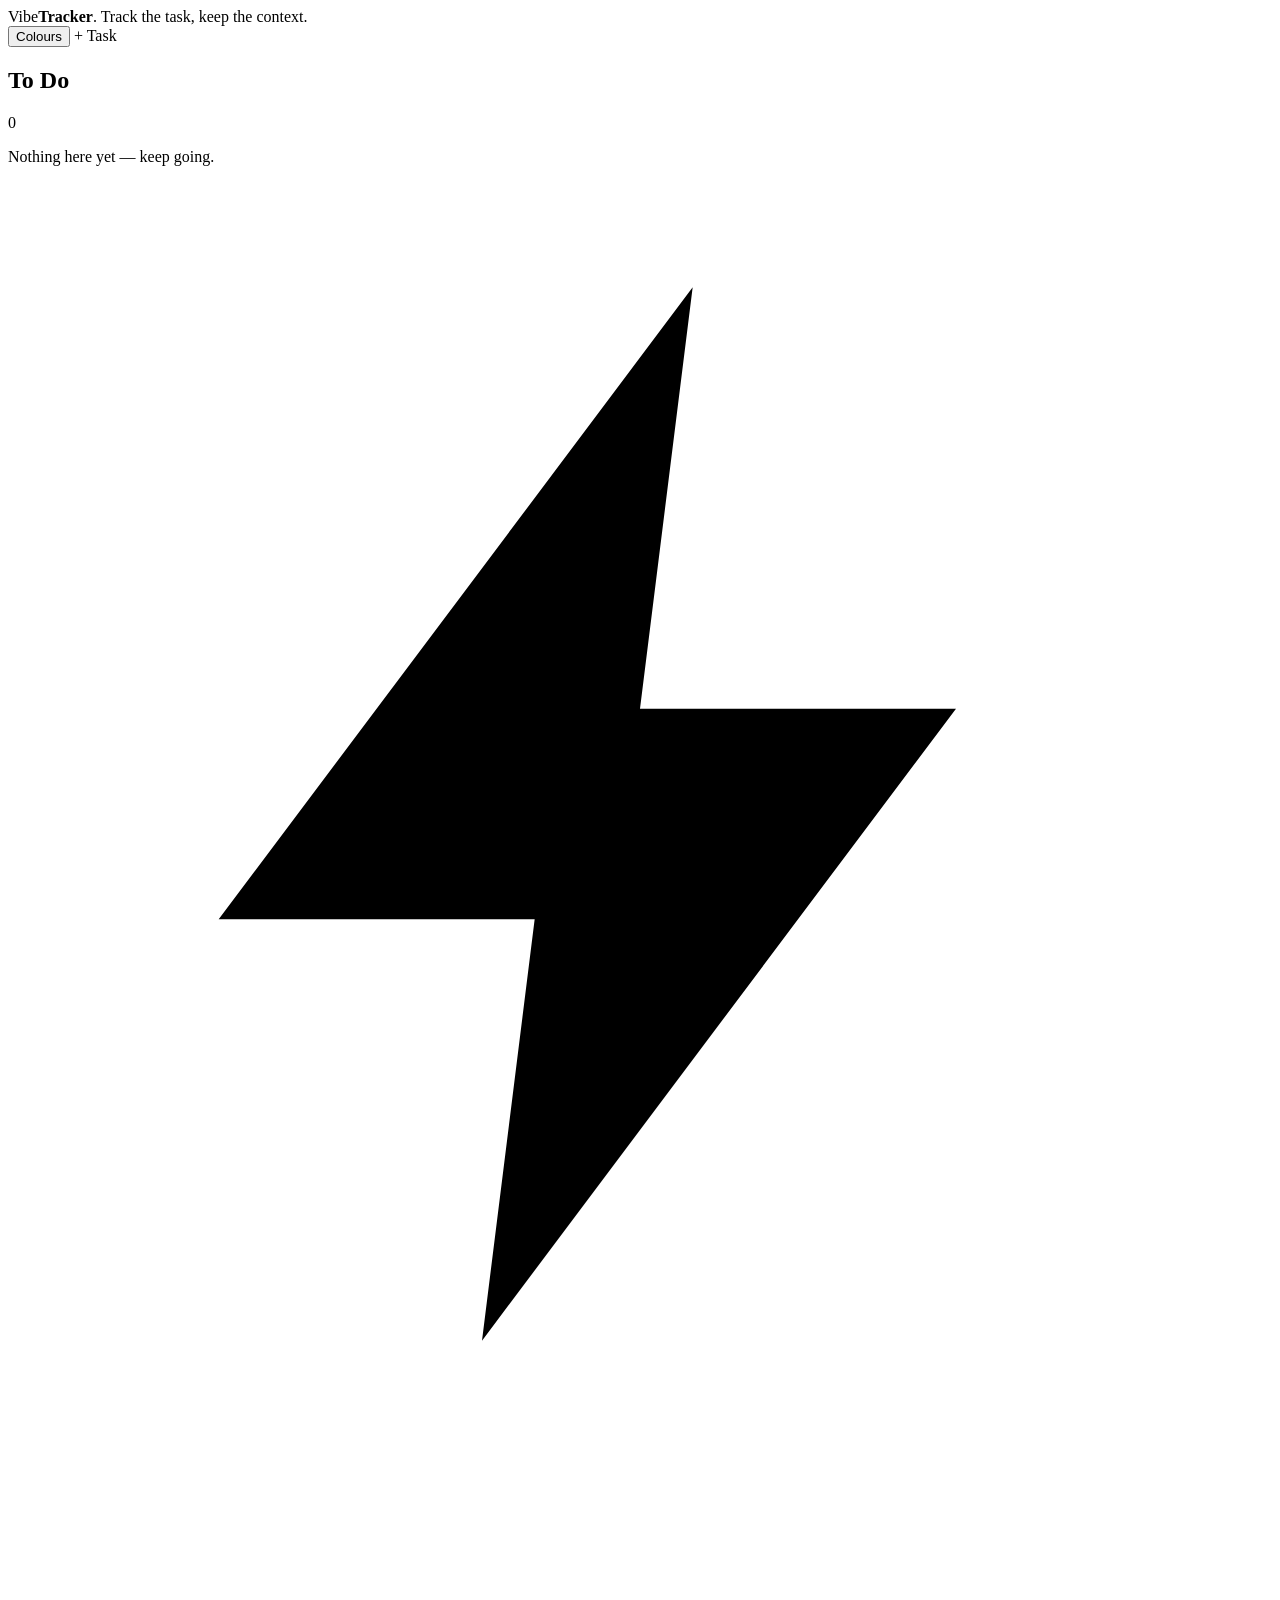
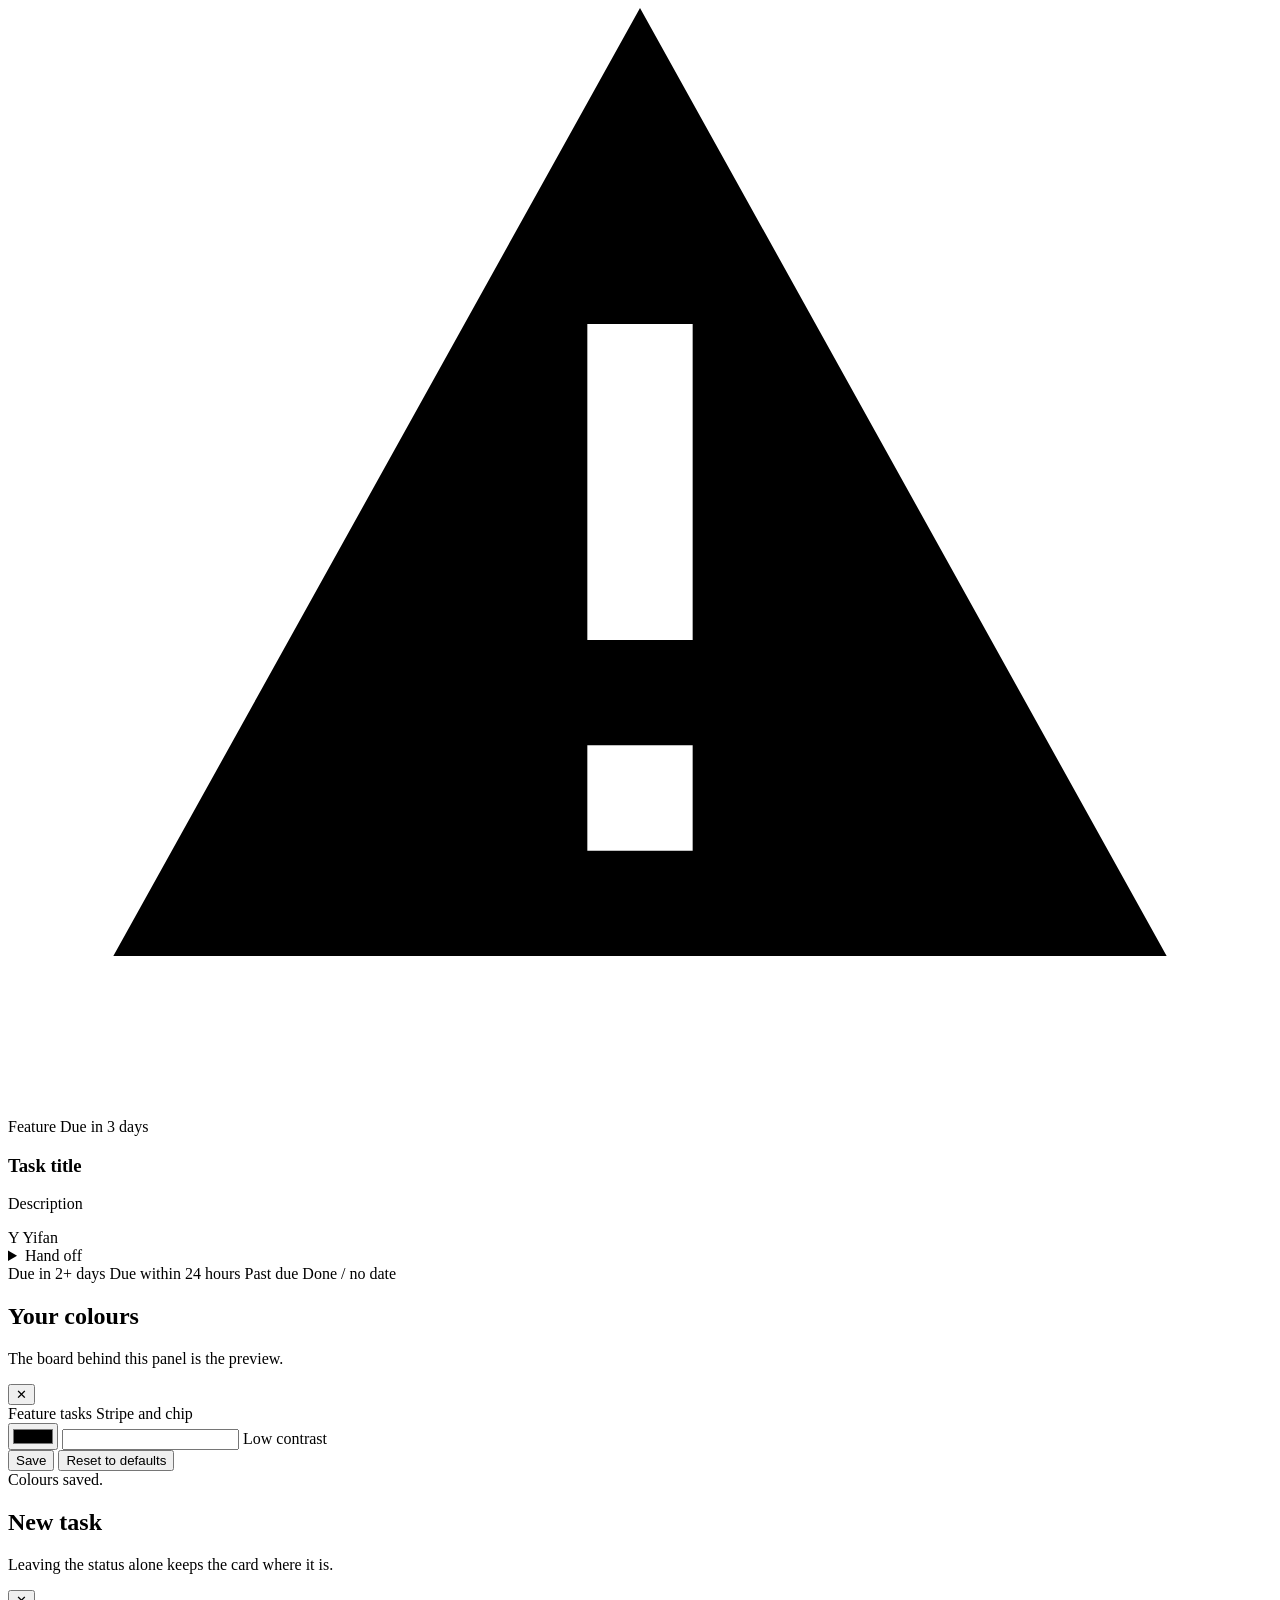
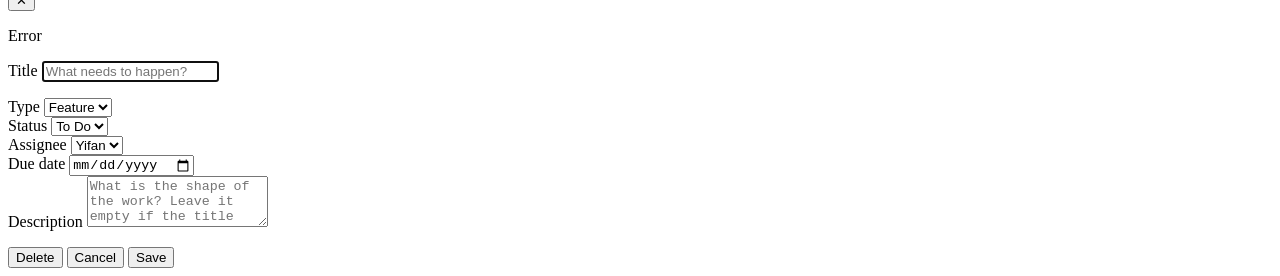
==== src/main/resources/templates/index.html @ 078cfd43 "M8: the 24-hour window is hours, not days The tint is computed against the end of the due day, so a " ====
<!doctype html>
<html lang="en" xmlns:th="http://www.thymeleaf.org">
<head>
    <meta charset="utf-8">
    <meta name="viewport" content="width=device-width, initial-scale=1">
    <title>VibeTracker — track the task, keep the context</title>

    <link rel="preconnect" href="https://fonts.googleapis.com">
    <link rel="preconnect" href="https://fonts.gstatic.com" crossorigin>
    <link href="https://fonts.googleapis.com/css2?family=Inter:wght@400;500;600&family=JetBrains+Mono:wght@400;500&display=swap"
          rel="stylesheet">

    <link rel="stylesheet" th:href="@{/css/app.css}">
    <!-- User-chosen colours, injected before first paint: no flash of defaults. -->
    <style th:utext="${themeCss}"></style>
</head>
<body>

<header class="topbar">
    <div class="brand">
        <span class="wordmark">Vibe<strong>Tracker</strong><span class="dot">.</span></span>
        <span class="tagline">Track the task, keep the context.</span>
    </div>

    <div class="topbar-actions">
        <button type="button" class="btn btn-ghost" data-open-settings aria-haspopup="dialog">
            Colours
        </button>
        <a class="btn btn-primary" th:href="@{/(create=true)}">+ Task</a>
    </div>
</header>

<main class="board" aria-label="Kanban board">
    <section class="column" th:each="col : ${columns}" th:attr="data-status=${col.id}">
        <header class="column-head">
            <h2 th:text="${col.label}">To Do</h2>
            <span class="count" th:text="${col.count}">0</span>
        </header>

        <div class="cards">
            <p class="empty" th:if="${col.empty}">Nothing here yet — keep going.</p>

            <article class="card"
                     th:each="card : ${col.tasks}"
                     th:classappend="${'type-' + #strings.toLowerCase(card.type.name()) + ' is-' + card.dueState.cssClass}">
                <a class="card-link" th:href="@{/(edit=${card.id})}"
                   th:attr="aria-label=${'Edit ' + card.title}"></a>

                <div class="card-meta">
                    <span class="chip">
                        <svg class="chip-icon" viewBox="0 0 24 24" aria-hidden="true"
                             th:if="${card.type.name() == 'FEATURE'}">
                            <path d="M13 2 4 14h6l-1 8 9-12h-6z"/>
                        </svg>
                        <svg class="chip-icon" viewBox="0 0 24 24" aria-hidden="true"
                             th:if="${card.type.name() == 'BUG'}">
                            <path fill-rule="evenodd" d="M12 3 22 21 2 21z M11 9h2v6h-2z M11 17h2v2h-2z"/>
                        </svg>
                        <span th:text="${card.type.label}">Feature</span>
                    </span>
                    <span class="due" th:text="${card.dueLabel}">Due in 3 days</span>
                </div>

                <h3 class="card-title" th:text="${card.title}">Task title</h3>

                <p class="card-desc" th:if="${card.description != null}" th:text="${card.description}">
                    Description
                </p>

                <footer class="card-foot">
                    <span class="avatar" th:text="${card.initials}" th:attr="title=${card.assignee}">Y</span>
                    <span class="assignee" th:text="${card.assignee}">Yifan</span>

                    <details class="handoff">
                        <summary th:attr="aria-label=${'Hand off ' + card.title}">Hand off</summary>
                        <form class="handoff-menu" th:action="@{/tasks/{id}/assignee(id=${card.id})}"
                              method="post">
                            <button type="submit" name="assignee"
                                    th:each="who : ${team}" th:if="${who != card.assignee}"
                                    th:value="${who}" th:text="${'→ ' + who}">→ AI</button>
                        </form>
                    </details>
                </footer>
            </article>
        </div>
    </section>
</main>

<footer class="legend" aria-label="Due-date colour key">
    <span class="legend-item"><span class="legend-dot dot-safe"></span> Due in 2+ days</span>
    <span class="legend-item"><span class="legend-dot dot-warning"></span> Due within 24 hours</span>
    <span class="legend-item"><span class="legend-dot dot-overdue"></span> Past due</span>
    <span class="legend-item"><span class="legend-dot dot-neutral"></span> Done / no date</span>
</footer>

<div class="scrim" data-scrim hidden></div>

<aside class="drawer" data-drawer role="dialog" aria-modal="true" aria-labelledby="drawer-title" aria-hidden="true">
    <header class="drawer-head">
        <div>
            <h2 id="drawer-title">Your colours</h2>
            <p class="drawer-sub">The board behind this panel is the preview.</p>
        </div>
        <button type="button" class="icon-btn" data-close-settings aria-label="Close settings">&#10005;</button>
    </header>

    <form th:action="@{/settings}" method="post" class="drawer-body" data-theme-form>
        <div class="color-row" th:each="row : ${colorRows}">
            <div class="color-row-head">
                <label th:for="${'color-' + row.field}" th:text="${row.label}">Feature tasks</label>
                <span class="hint" th:text="${row.hint}">Stripe and chip</span>
            </div>
            <div class="color-row-inputs">
                <input type="color" class="swatch"
                       th:id="${'color-' + row.field}"
                       th:value="${row.hex}"
                       th:attr="data-css-var=${row.cssVar}">
                <input type="text" class="hex" maxlength="7" spellcheck="false" autocomplete="off"
                       th:name="${row.field}"
                       th:value="${row.hex}"
                       th:attr="data-css-var=${row.cssVar}">
                <span class="note" th:if="${!#strings.isEmpty(row.note)}"
                      th:classappend="${row.level}" th:text="${row.note}">Low contrast</span>
            </div>
        </div>

        <footer class="drawer-foot">
            <button type="submit" class="btn btn-primary">Save</button>
            <button type="submit" class="btn btn-ghost" formaction="/settings/reset" formnovalidate>
                Reset to defaults
            </button>
        </footer>
    </form>
</aside>

<div class="toast" data-toast th:if="${toast}" th:text="${toast}">Colours saved.</div>

<!-- ---------------------------------------------------------------- task modal (M5) -->
<div class="modal-layer" th:if="${modal != null}">
    <div class="modal-scrim" data-close-modal></div>

    <div class="modal" role="dialog" aria-modal="true" aria-labelledby="modal-title">
        <header class="modal-head">
            <div>
                <h2 id="modal-title" th:text="${modal == 'edit'} ? 'Edit task' : 'New task'">New task</h2>
                <p class="modal-sub" th:if="${modal == 'edit'}">
                    Leaving the status alone keeps the card where it is.
                </p>
            </div>
            <button type="button" class="icon-btn" data-close-modal aria-label="Close">&#10005;</button>
        </header>

        <form class="modal-body" method="post" th:object="${form}"
              th:action="${modal == 'edit'} ? @{/tasks/{id}(id=${taskId})} : @{/tasks}"
              data-task-form>

            <p class="form-error" th:if="${#fields.hasGlobalErrors()}">
                <span th:each="err : ${#fields.globalErrors()}" th:text="${err}">Error</span>
            </p>

            <div class="field">
                <label for="f-title">Title</label>
                <input id="f-title" type="text" th:field="*{title}" maxlength="120"
                       autocomplete="off" placeholder="What needs to happen?" autofocus>
                <p class="field-error" th:if="${#fields.hasErrors('title')}" th:errors="*{title}"></p>
            </div>

            <div class="field-grid">
                <div class="field">
                    <label for="f-type">Type</label>
                    <select id="f-type" th:field="*{type}">
                        <option th:each="t : ${types}" th:value="${t}" th:text="${t.label}">Feature</option>
                    </select>
                </div>
                <div class="field">
                    <label for="f-status">Status</label>
                    <select id="f-status" th:field="*{status}">
                        <option th:each="s : ${statuses}" th:value="${s}" th:text="${s.label}">To Do</option>
                    </select>
                </div>
                <div class="field">
                    <label for="f-assignee">Assignee</label>
                    <select id="f-assignee" th:field="*{assignee}">
                        <option th:each="who : ${team}" th:value="${who}" th:text="${who}">Yifan</option>
                    </select>
                </div>
                <div class="field">
                    <label for="f-due">Due date</label>
                    <input id="f-due" type="date" th:field="*{dueDate}">
                </div>
            </div>

            <div class="field">
                <label for="f-desc">Description</label>
                <textarea id="f-desc" rows="3" maxlength="2000" th:field="*{description}"
                          placeholder="What is the shape of the work? Leave it empty if the title says it all."></textarea>
                <p class="field-error" th:if="${#fields.hasErrors('description')}" th:errors="*{description}"></p>
            </div>

            <footer class="modal-foot">
                <button type="submit" class="btn btn-danger" th:if="${modal == 'edit'}"
                        th:formaction="@{/tasks/{id}/delete(id=${taskId})}"
                        formnovalidate data-confirm-delete>Delete</button>
                <span class="spacer"></span>
                <button type="button" class="btn btn-ghost" data-close-modal>Cancel</button>
                <button type="submit" class="btn btn-primary">Save</button>
            </footer>
        </form>
    </div>
</div>

<script th:src="@{/js/app.js}"></script>
</body>
</html>
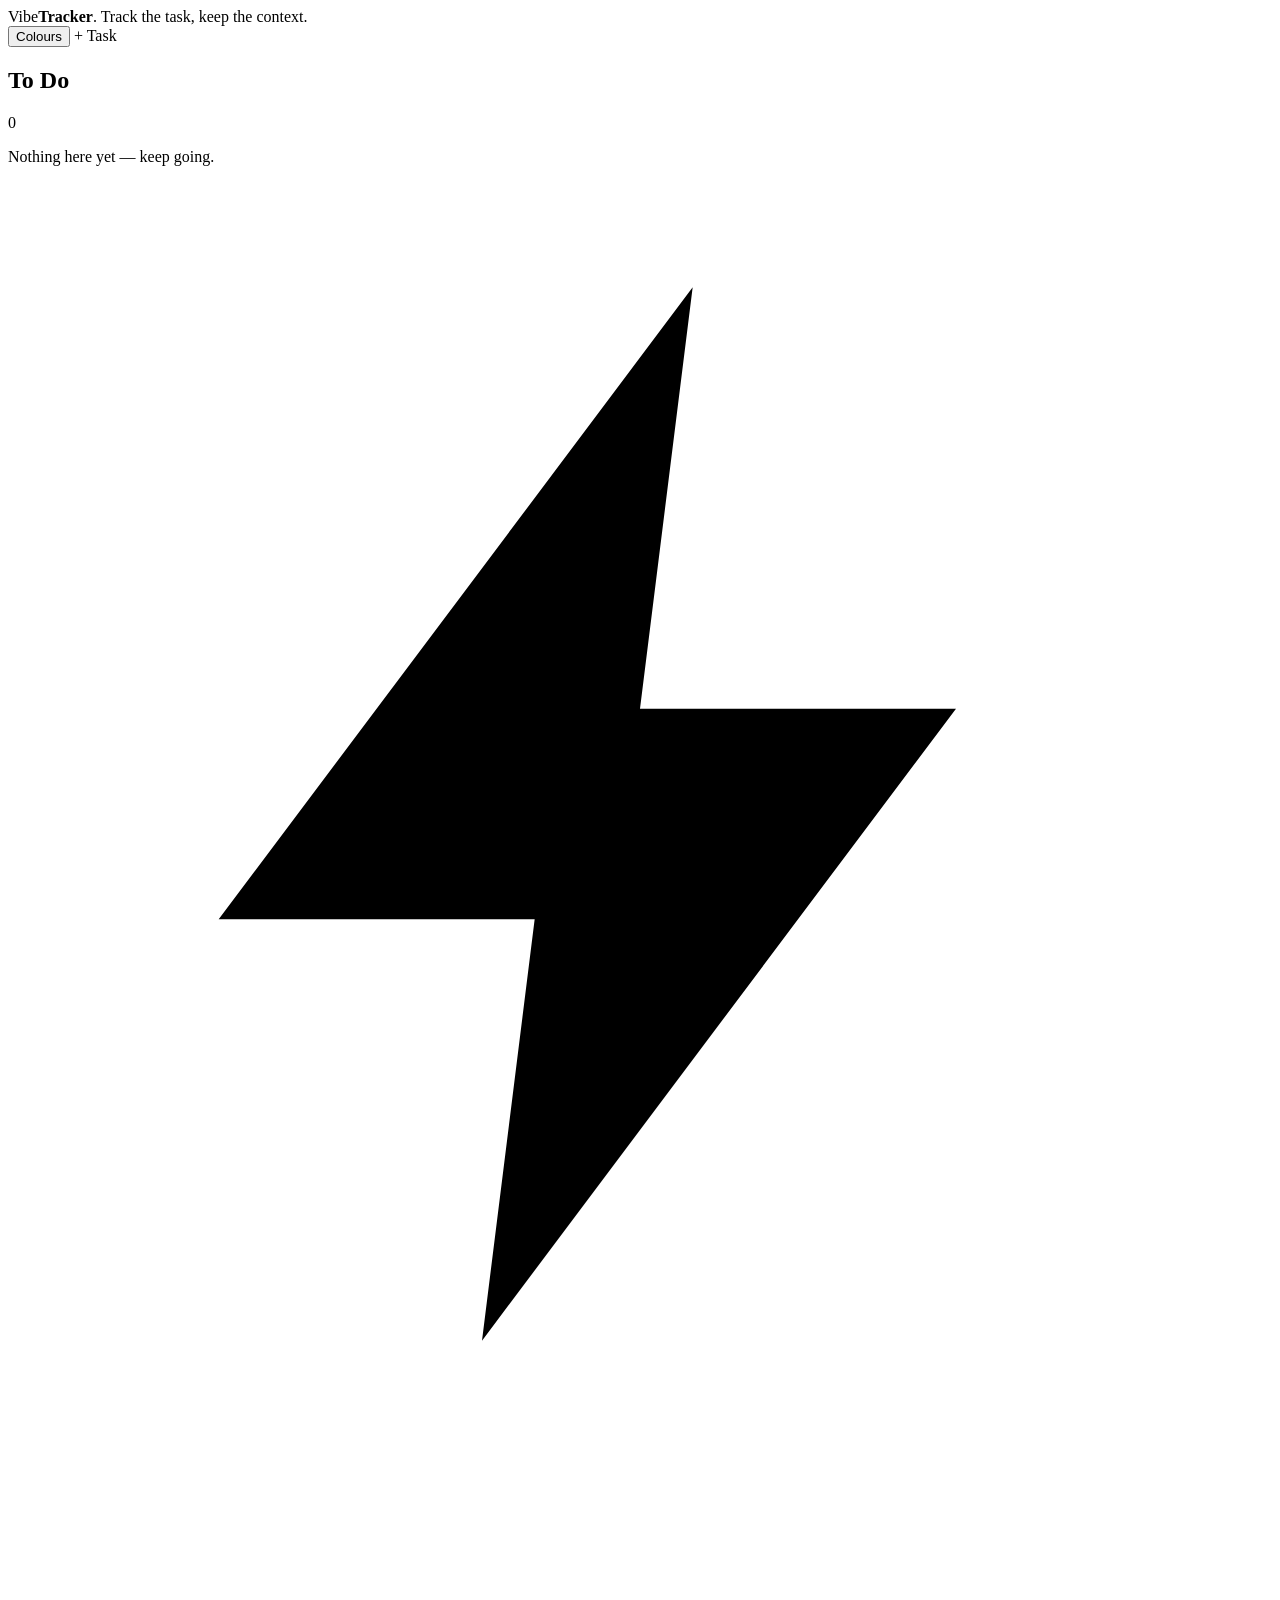
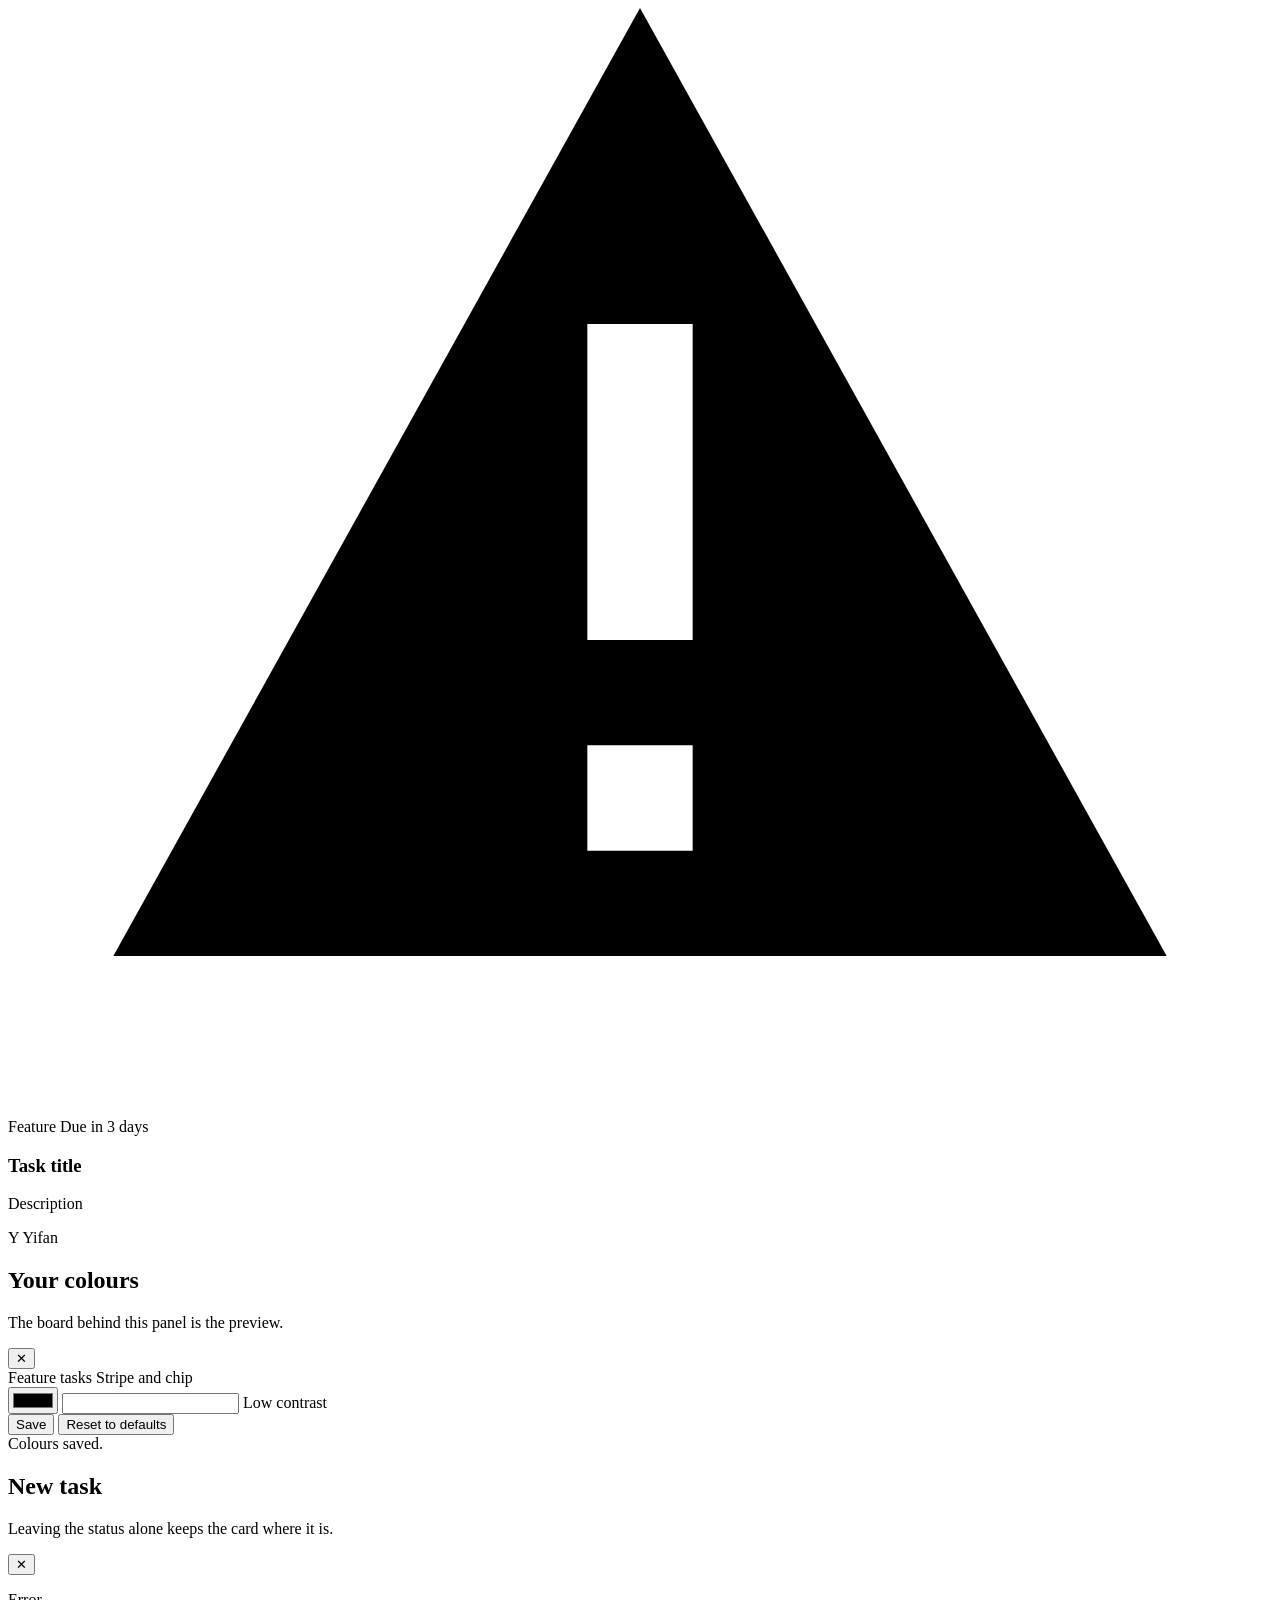
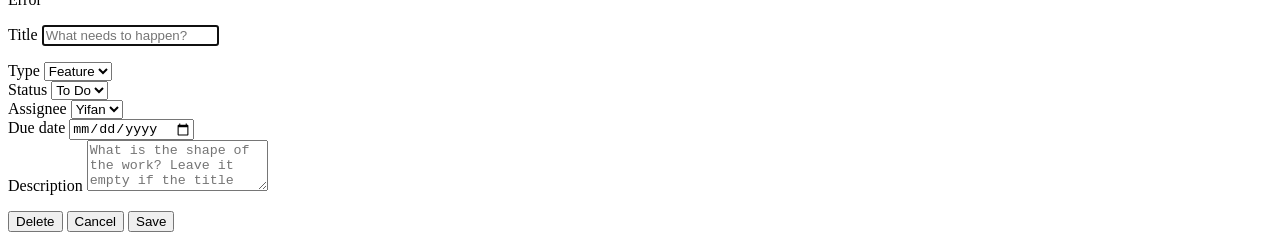
==== commit 4b3509ef: "M6: a type icon on the chip, not just its colour Feature cards carry a bolt, bug cards a warning tri" ====
--- a/src/main/resources/templates/index.html
+++ b/src/main/resources/templates/index.html
@@ -40,12 +40,10 @@
         <div class="cards">
             <p class="empty" th:if="${col.empty}">Nothing here yet — keep going.</p>
 
-            <article class="card"
-                     th:each="card : ${col.tasks}"
-                     th:classappend="${'type-' + #strings.toLowerCase(card.type.name()) + ' is-' + card.dueState.cssClass}">
-                <a class="card-link" th:href="@{/(edit=${card.id})}"
-                   th:attr="aria-label=${'Edit ' + card.title}"></a>
-
+            <a class="card"
+               th:each="card : ${col.tasks}"
+               th:href="@{/(edit=${card.id})}"
+               th:classappend="${'type-' + #strings.toLowerCase(card.type.name()) + ' is-' + card.dueState.cssClass}">
                 <div class="card-meta">
                     <span class="chip">
                         <svg class="chip-icon" viewBox="0 0 24 24" aria-hidden="true"
@@ -70,28 +68,11 @@
                 <footer class="card-foot">
                     <span class="avatar" th:text="${card.initials}" th:attr="title=${card.assignee}">Y</span>
                     <span class="assignee" th:text="${card.assignee}">Yifan</span>
-
-                    <details class="handoff">
-                        <summary th:attr="aria-label=${'Hand off ' + card.title}">Hand off</summary>
-                        <form class="handoff-menu" th:action="@{/tasks/{id}/assignee(id=${card.id})}"
-                              method="post">
-                            <button type="submit" name="assignee"
-                                    th:each="who : ${team}" th:if="${who != card.assignee}"
-                                    th:value="${who}" th:text="${'→ ' + who}">→ AI</button>
-                        </form>
-                    </details>
                 </footer>
-            </article>
+            </a>
         </div>
     </section>
 </main>
-
-<footer class="legend" aria-label="Due-date colour key">
-    <span class="legend-item"><span class="legend-dot dot-safe"></span> Due in 2+ days</span>
-    <span class="legend-item"><span class="legend-dot dot-warning"></span> Due within 24 hours</span>
-    <span class="legend-item"><span class="legend-dot dot-overdue"></span> Past due</span>
-    <span class="legend-item"><span class="legend-dot dot-neutral"></span> Done / no date</span>
-</footer>
 
 <div class="scrim" data-scrim hidden></div>
 
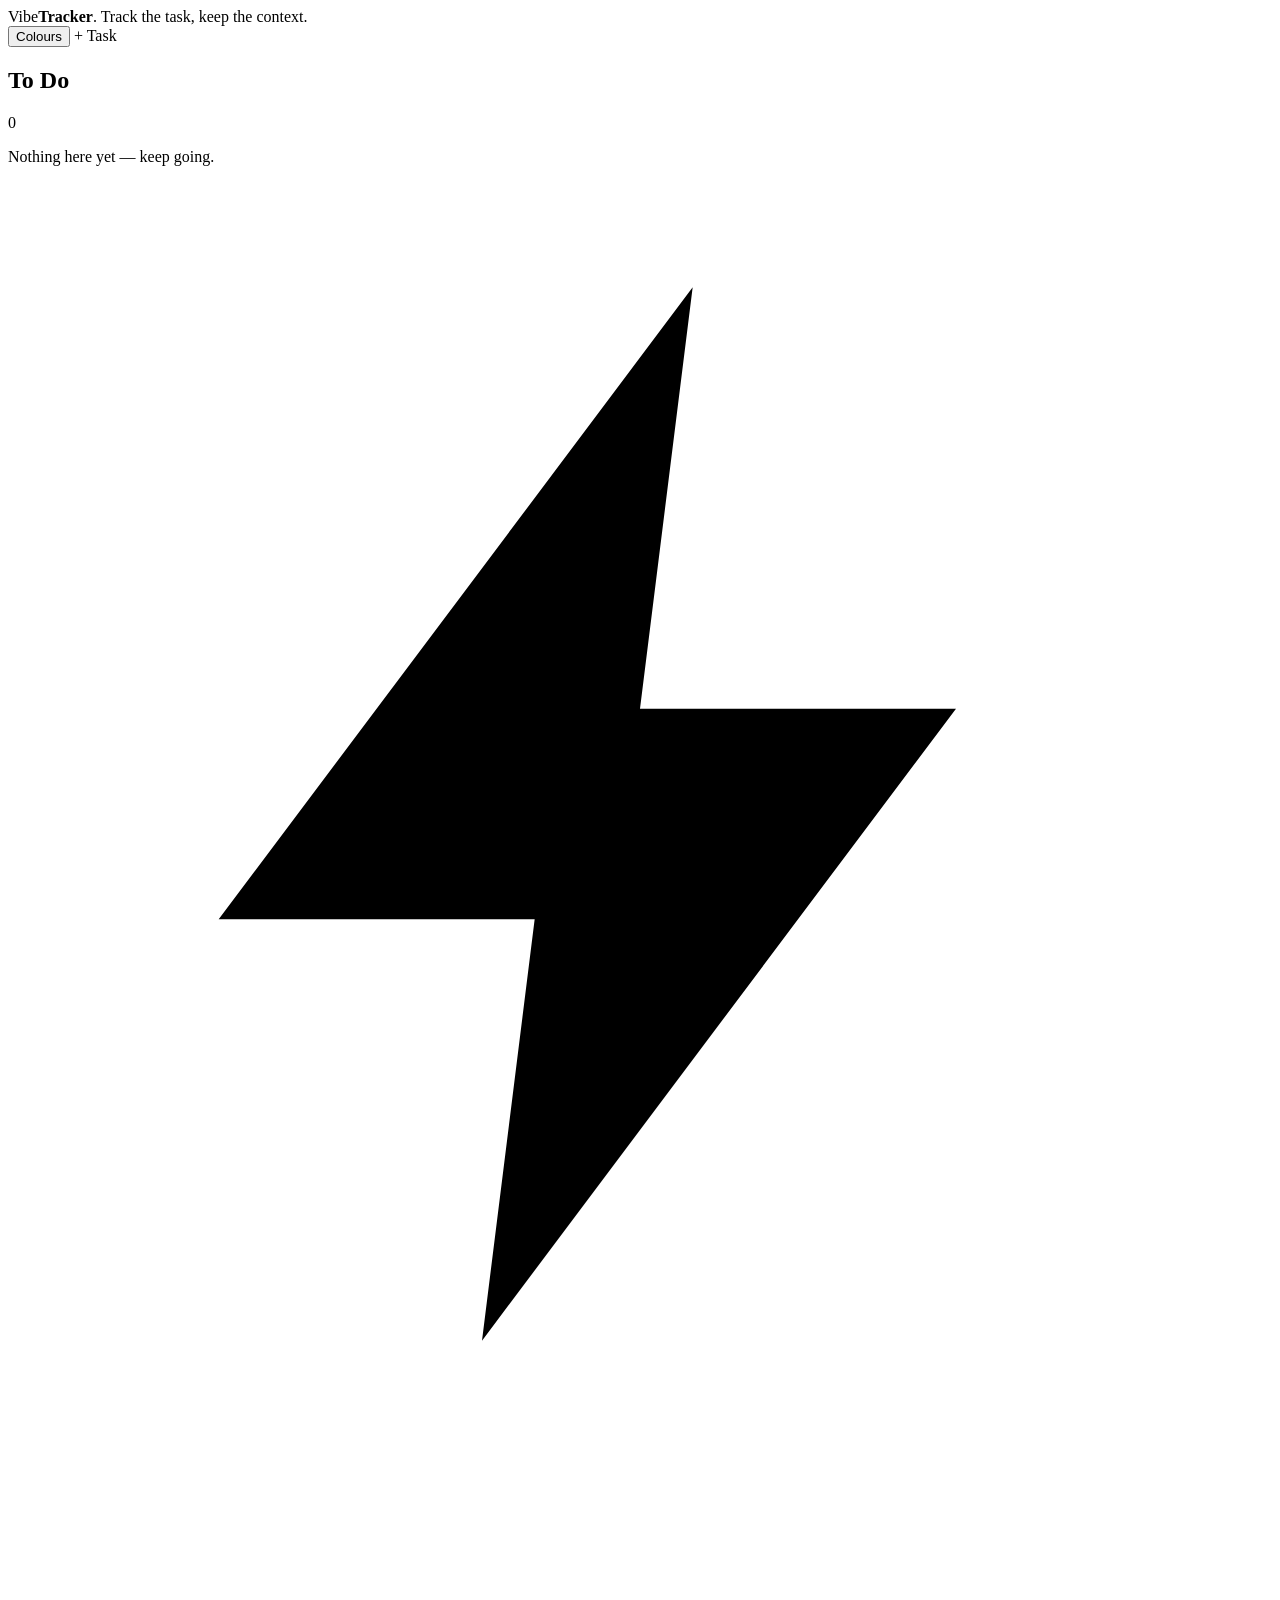
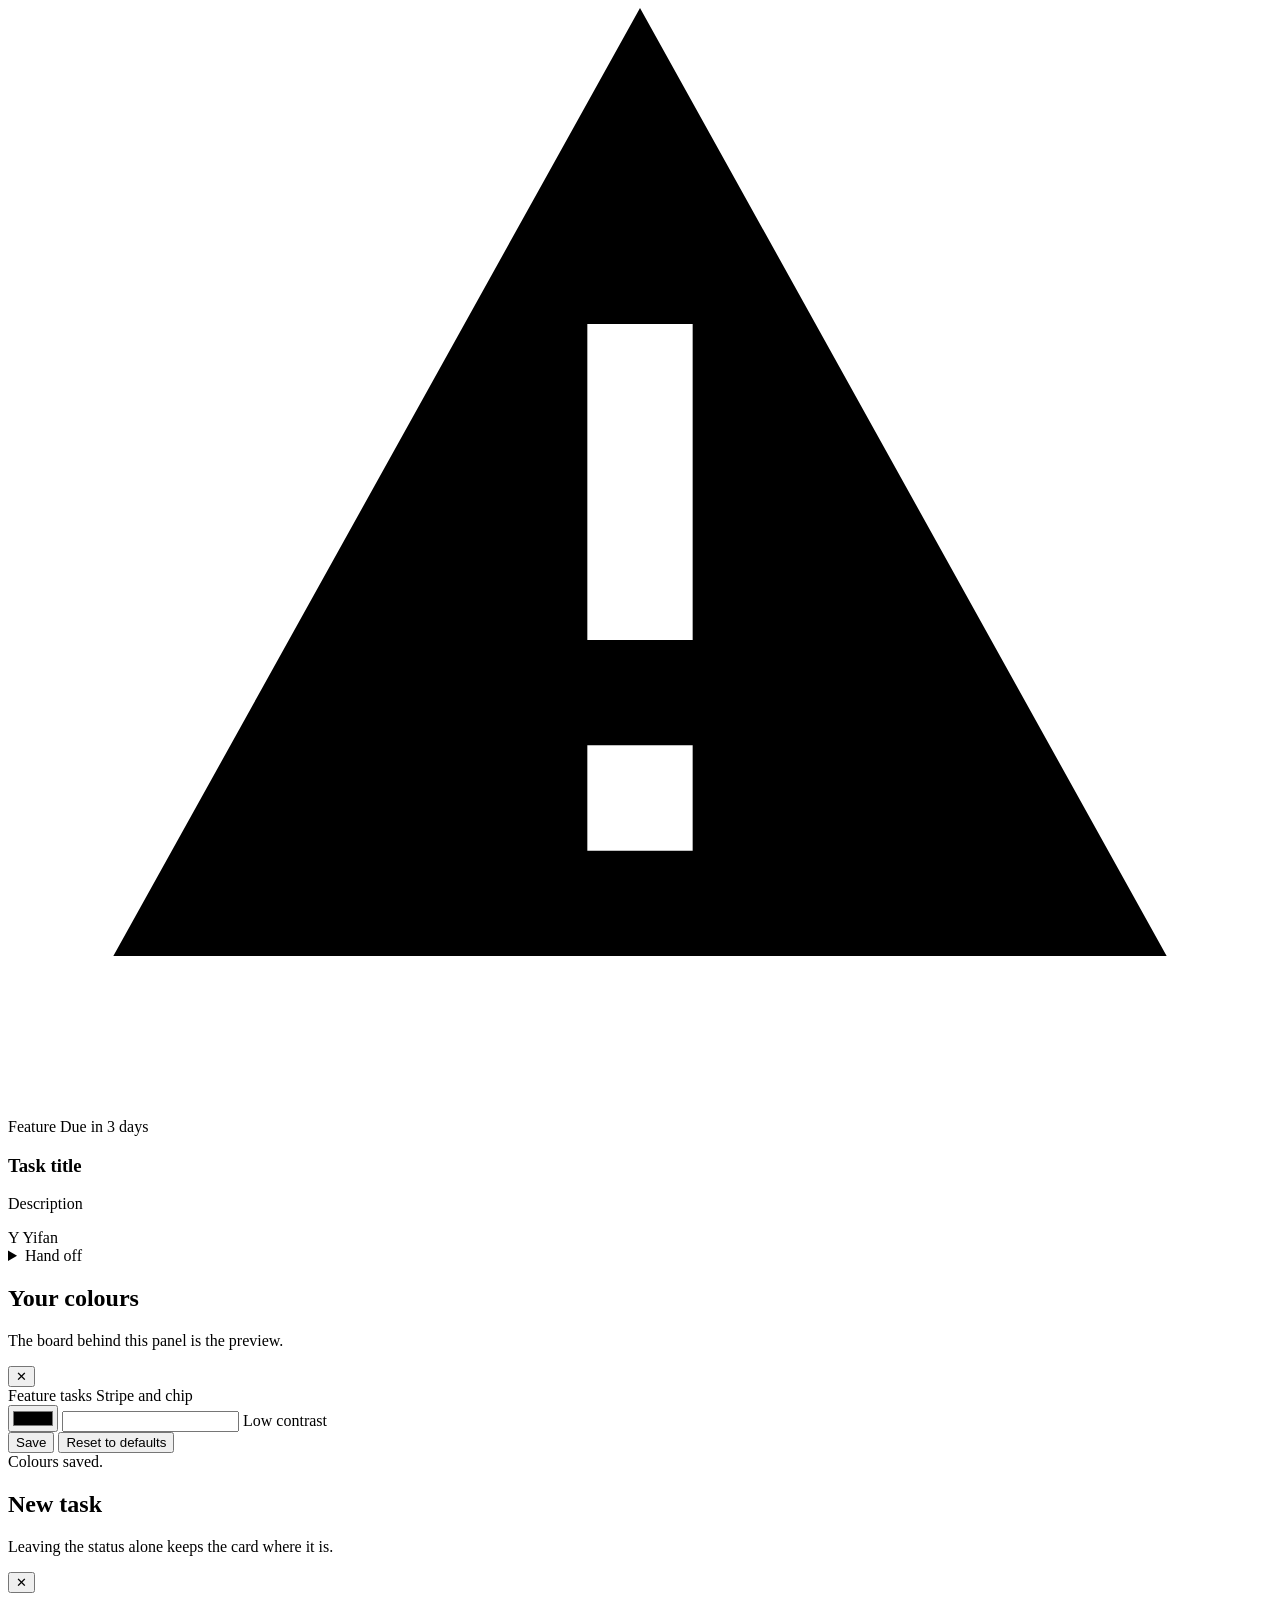
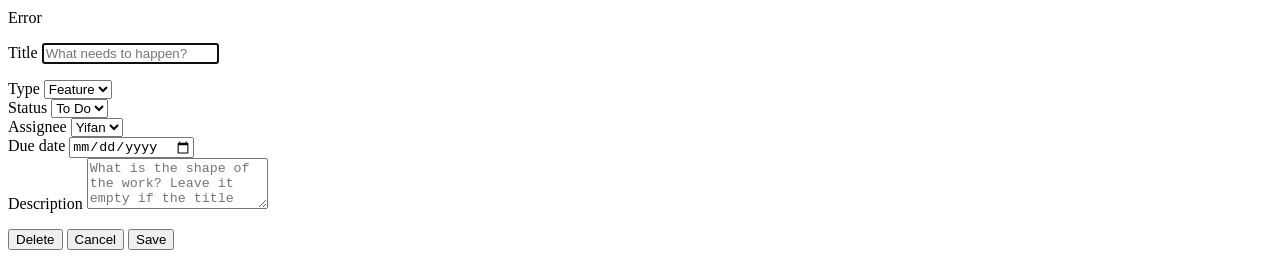
==== commit bc9aff64: "M7: hand a task off from the card The card is a link, so it gets an overlay link for the click targe" ====
--- a/src/main/resources/templates/index.html
+++ b/src/main/resources/templates/index.html
@@ -40,10 +40,12 @@
         <div class="cards">
             <p class="empty" th:if="${col.empty}">Nothing here yet — keep going.</p>
 
-            <a class="card"
-               th:each="card : ${col.tasks}"
-               th:href="@{/(edit=${card.id})}"
-               th:classappend="${'type-' + #strings.toLowerCase(card.type.name()) + ' is-' + card.dueState.cssClass}">
+            <article class="card"
+                     th:each="card : ${col.tasks}"
+                     th:classappend="${'type-' + #strings.toLowerCase(card.type.name()) + ' is-' + card.dueState.cssClass}">
+                <a class="card-link" th:href="@{/(edit=${card.id})}"
+                   th:attr="aria-label=${'Edit ' + card.title}"></a>
+
                 <div class="card-meta">
                     <span class="chip">
                         <svg class="chip-icon" viewBox="0 0 24 24" aria-hidden="true"
@@ -68,8 +70,18 @@
                 <footer class="card-foot">
                     <span class="avatar" th:text="${card.initials}" th:attr="title=${card.assignee}">Y</span>
                     <span class="assignee" th:text="${card.assignee}">Yifan</span>
+
+                    <details class="handoff">
+                        <summary th:attr="aria-label=${'Hand off ' + card.title}">Hand off</summary>
+                        <form class="handoff-menu" th:action="@{/tasks/{id}/assignee(id=${card.id})}"
+                              method="post">
+                            <button type="submit" name="assignee"
+                                    th:each="who : ${team}" th:if="${who != card.assignee}"
+                                    th:value="${who}" th:text="${'→ ' + who}">→ AI</button>
+                        </form>
+                    </details>
                 </footer>
-            </a>
+            </article>
         </div>
     </section>
 </main>
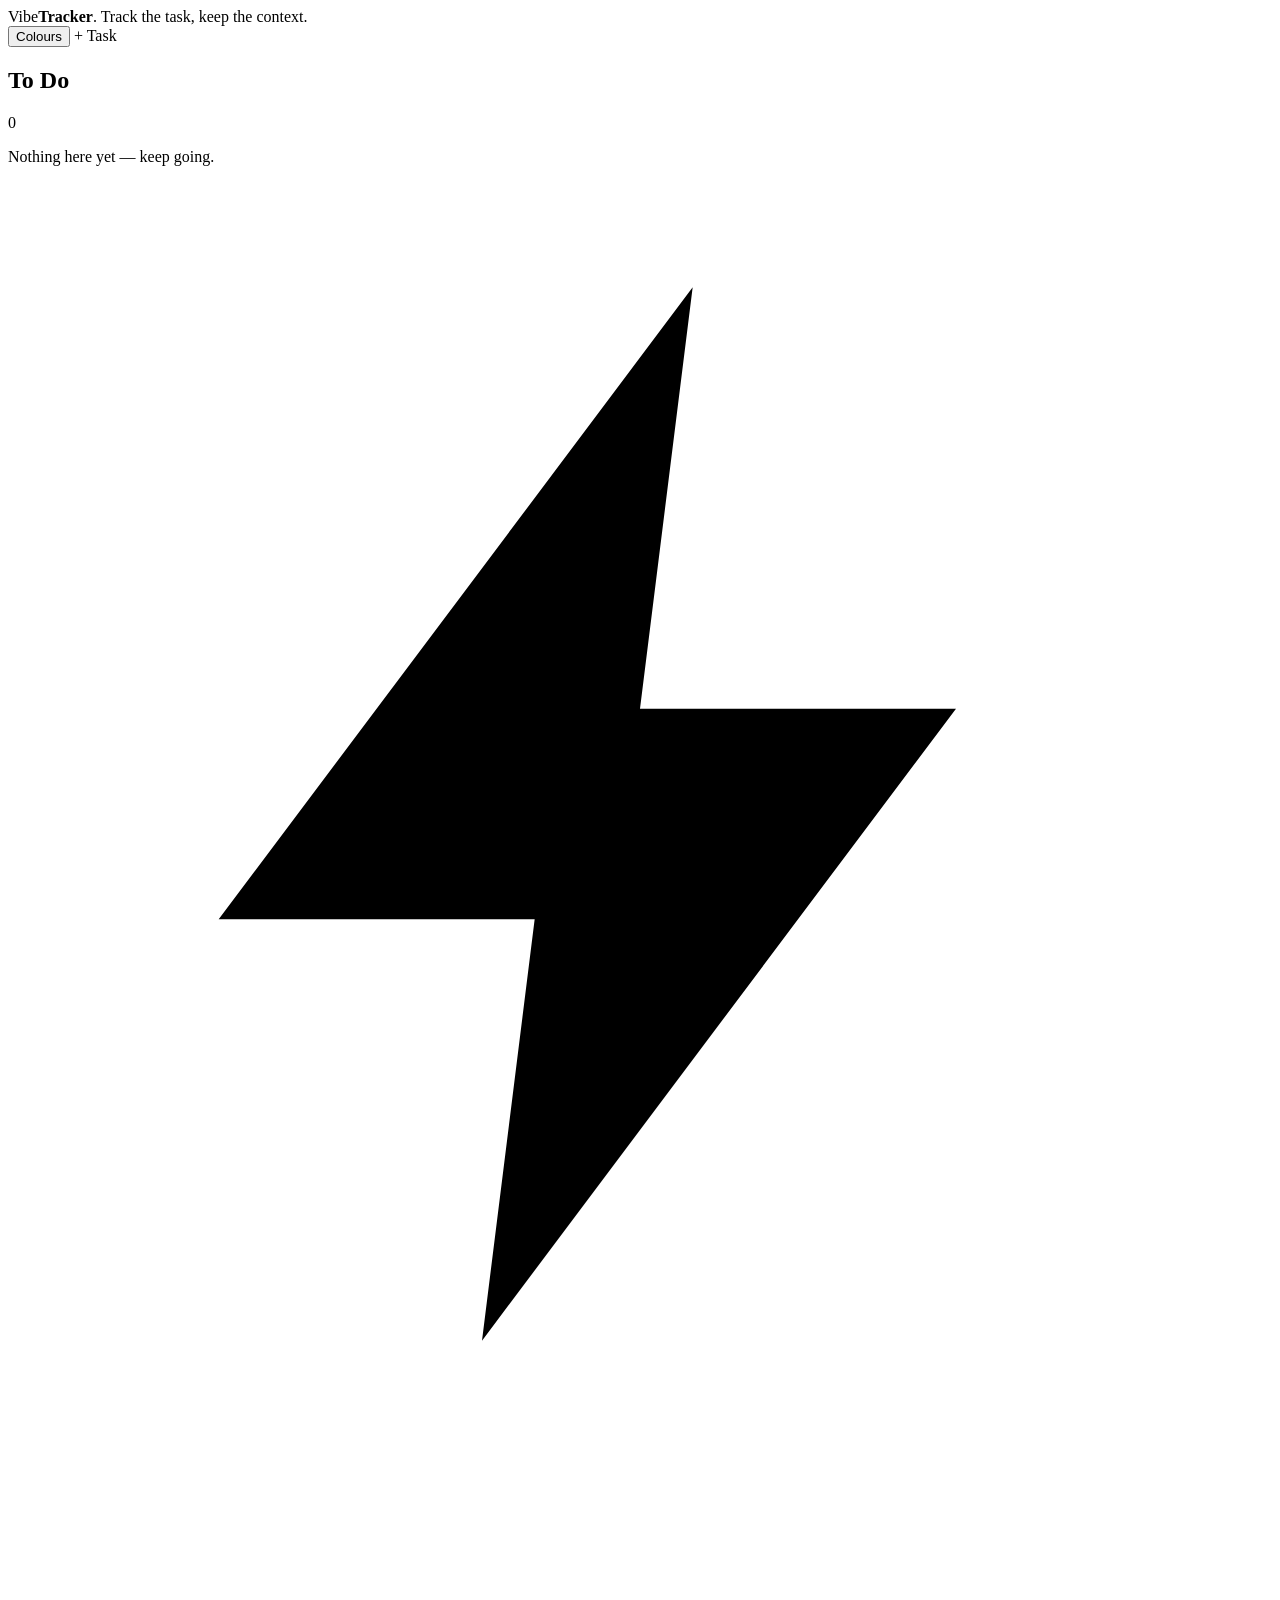
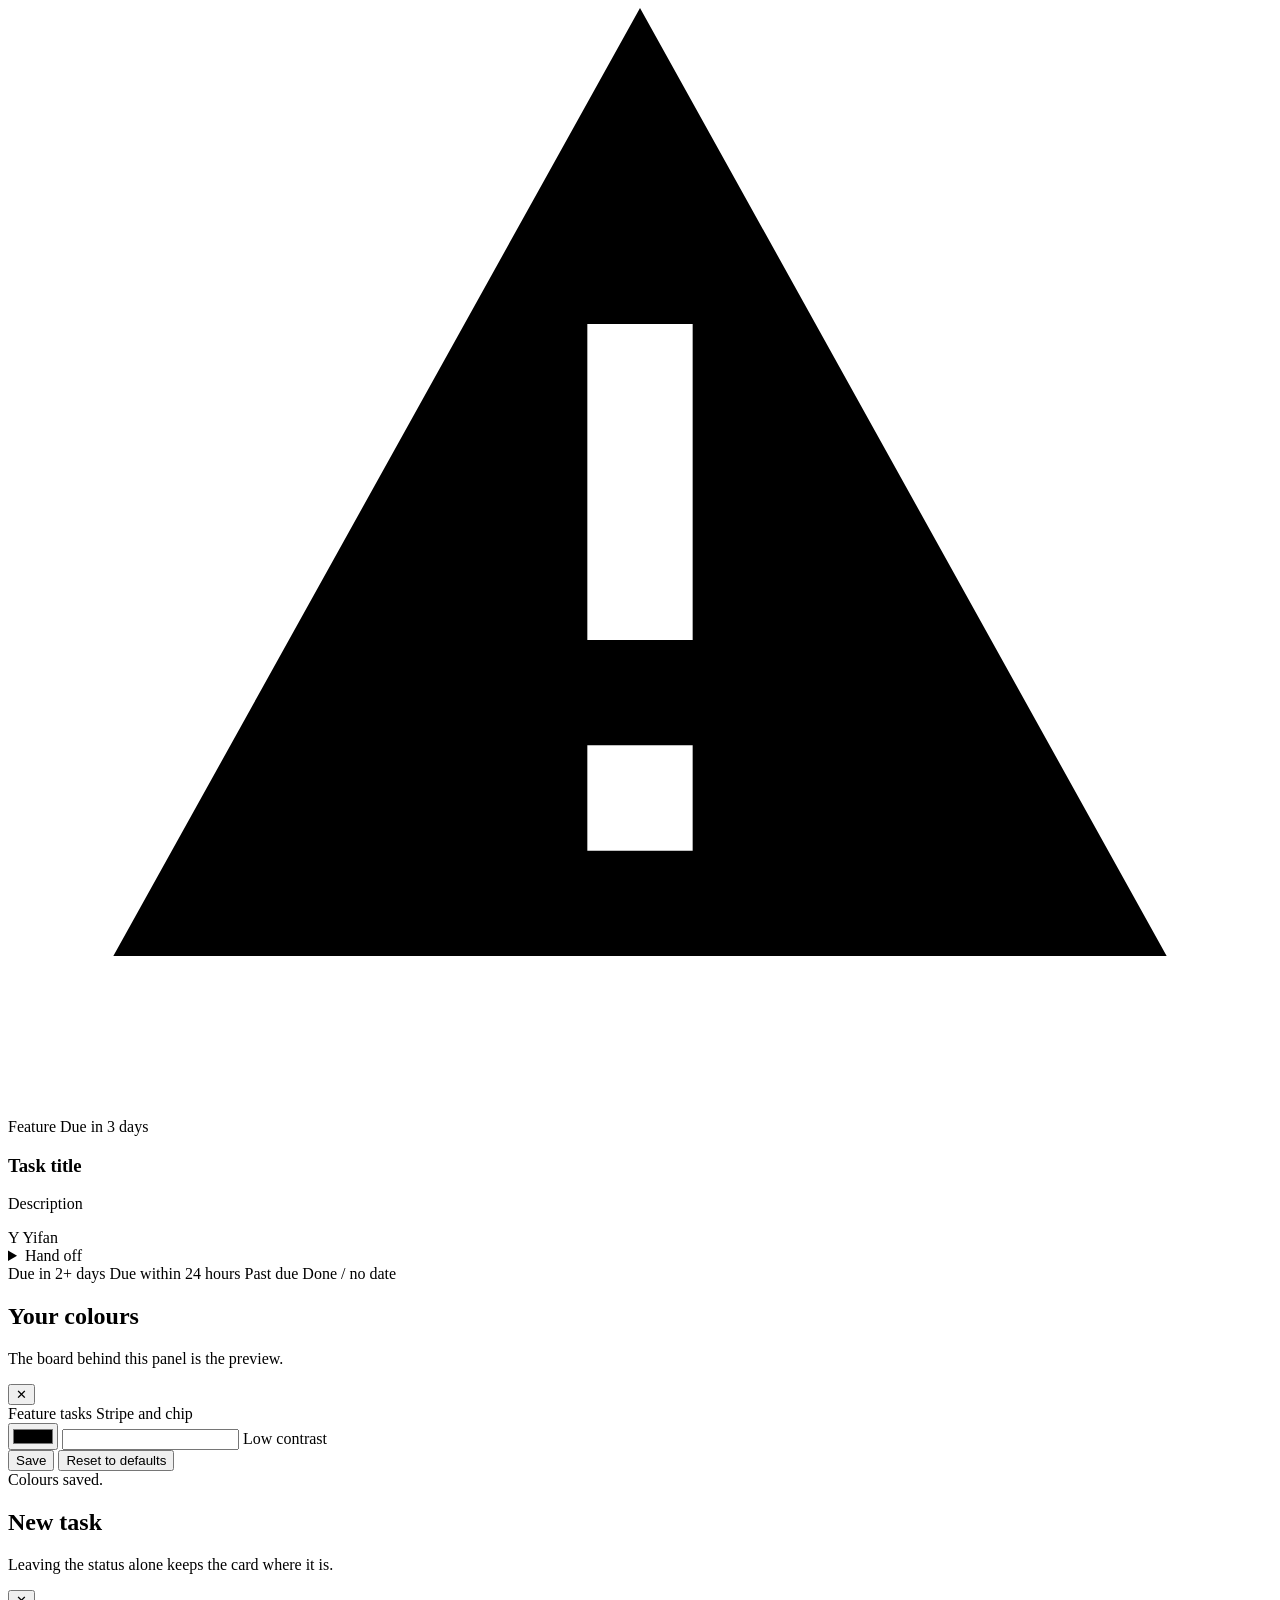
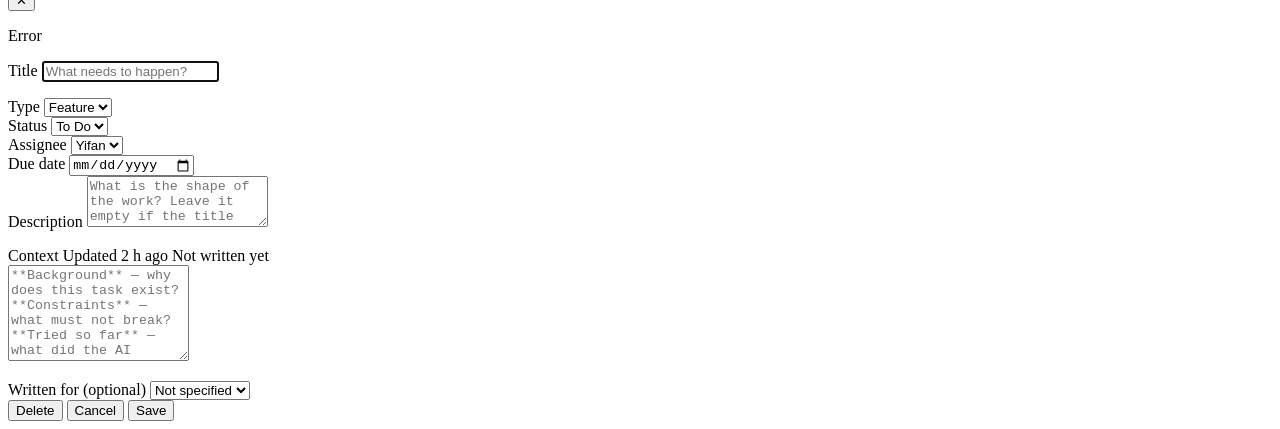
==== commit 4514659d: "M9: task-context field on the task modal A Markdown textarea with the briefing template as its place" ====
--- a/src/main/resources/templates/index.html
+++ b/src/main/resources/templates/index.html
@@ -86,6 +86,13 @@
     </section>
 </main>
 
+<footer class="legend" aria-label="Due-date colour key">
+    <span class="legend-item"><span class="legend-dot dot-safe"></span> Due in 2+ days</span>
+    <span class="legend-item"><span class="legend-dot dot-warning"></span> Due within 24 hours</span>
+    <span class="legend-item"><span class="legend-dot dot-overdue"></span> Past due</span>
+    <span class="legend-item"><span class="legend-dot dot-neutral"></span> Done / no date</span>
+</footer>
+
 <div class="scrim" data-scrim hidden></div>
 
 <aside class="drawer" data-drawer role="dialog" aria-modal="true" aria-labelledby="drawer-title" aria-hidden="true">
@@ -190,6 +197,29 @@
                 <p class="field-error" th:if="${#fields.hasErrors('description')}" th:errors="*{description}"></p>
             </div>
 
+            <!-- M9: the differentiator. Everything below exists so the next chat
+                 window does not have to start from zero. -->
+            <section class="context-block">
+                <div class="field-head">
+                    <label for="f-context">Context</label>
+                    <span class="context-updated" th:if="${contextUpdatedLabel != null}"
+                          th:text="'Updated ' + ${contextUpdatedLabel}">Updated 2 h ago</span>
+                    <span class="context-updated" th:if="${contextUpdatedLabel == null}">Not written yet</span>
+                </div>
+                <textarea id="f-context" class="context-area" rows="6" maxlength="4000"
+                          th:field="*{context}"
+                          placeholder="**Background** — why does this task exist?&#10;**Constraints** — what must not break?&#10;**Tried so far** — what did the AI already attempt?&#10;**Pick up** — what is the next concrete step?"></textarea>
+                <p class="field-error" th:if="${#fields.hasErrors('context')}" th:errors="*{context}"></p>
+
+                <div class="field field-tool">
+                    <label for="f-tool">Written for <span class="label-hint">(optional)</span></label>
+                    <select id="f-tool" th:field="*{contextTool}">
+                        <option value="">Not specified</option>
+                        <option th:each="tool : ${aiTools}" th:value="${tool}" th:text="${tool}">Claude</option>
+                    </select>
+                </div>
+            </section>
+
             <footer class="modal-foot">
                 <button type="submit" class="btn btn-danger" th:if="${modal == 'edit'}"
                         th:formaction="@{/tasks/{id}/delete(id=${taskId})}"
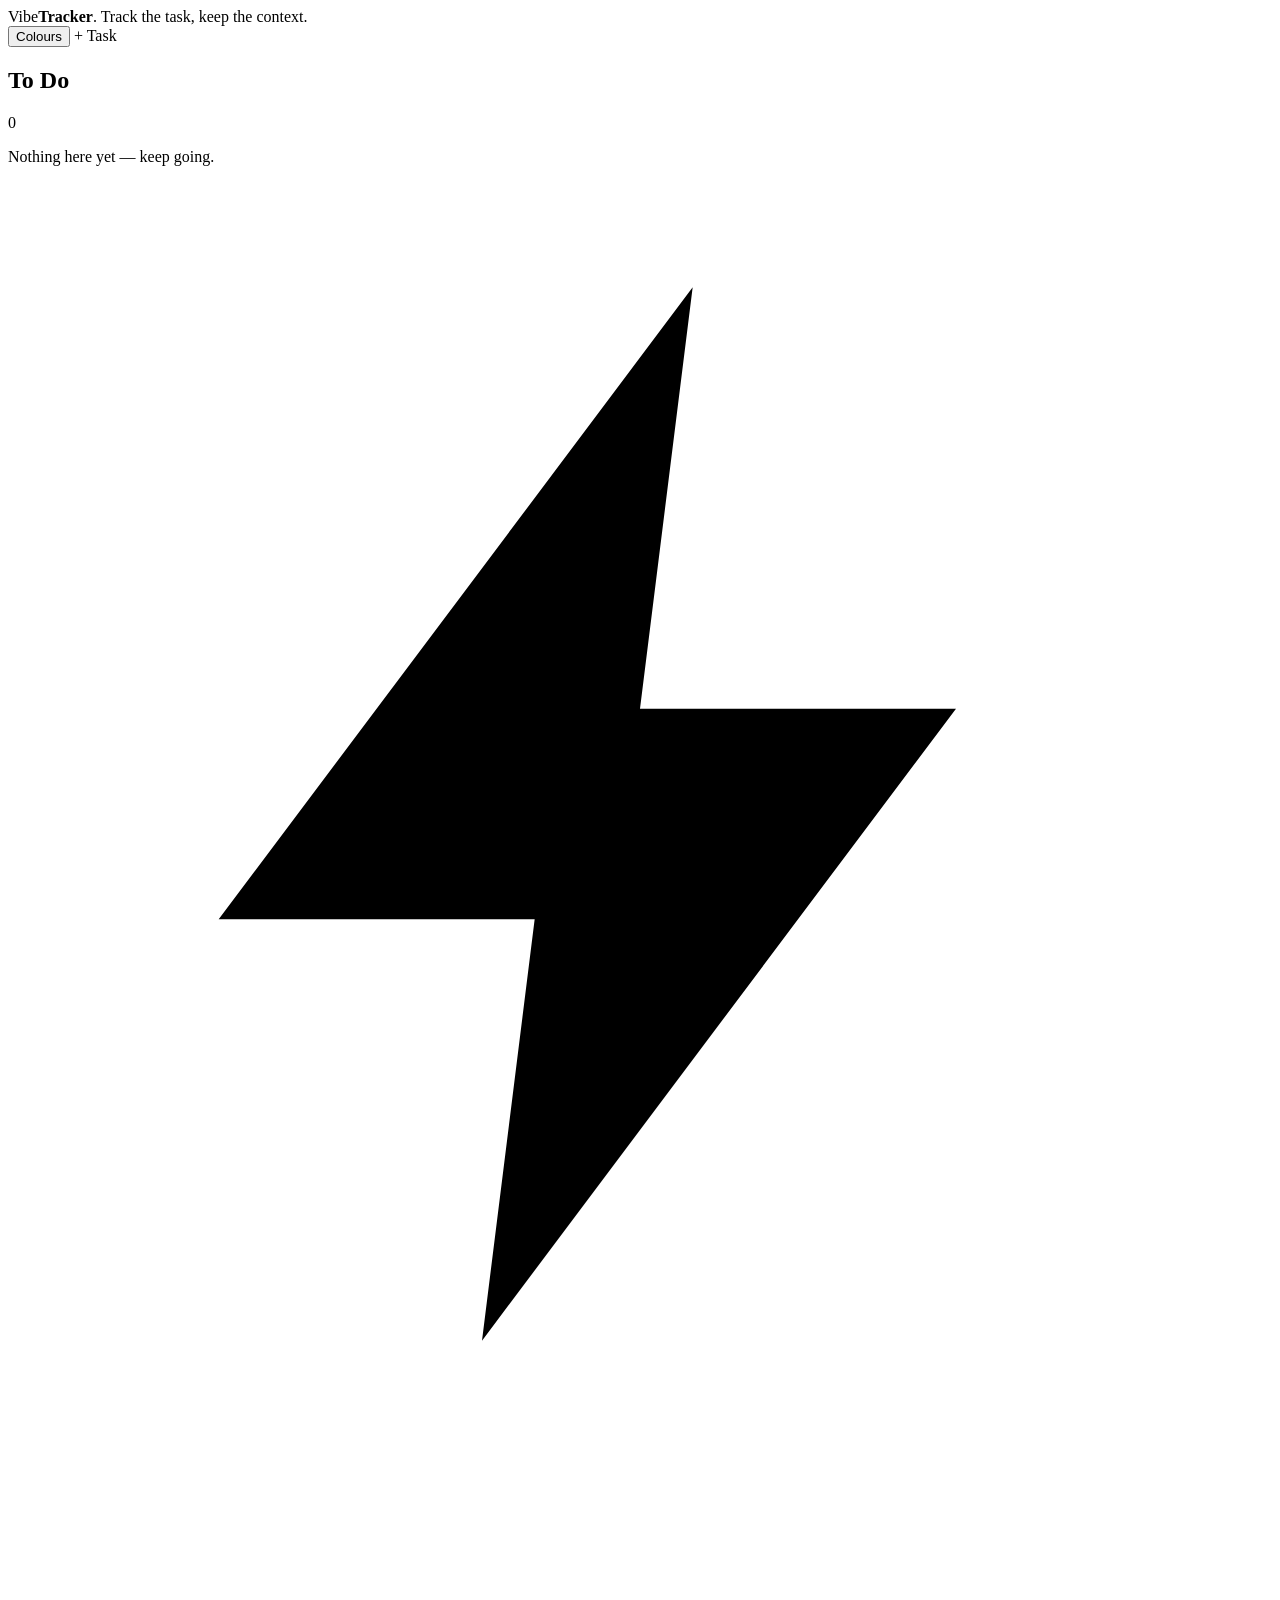
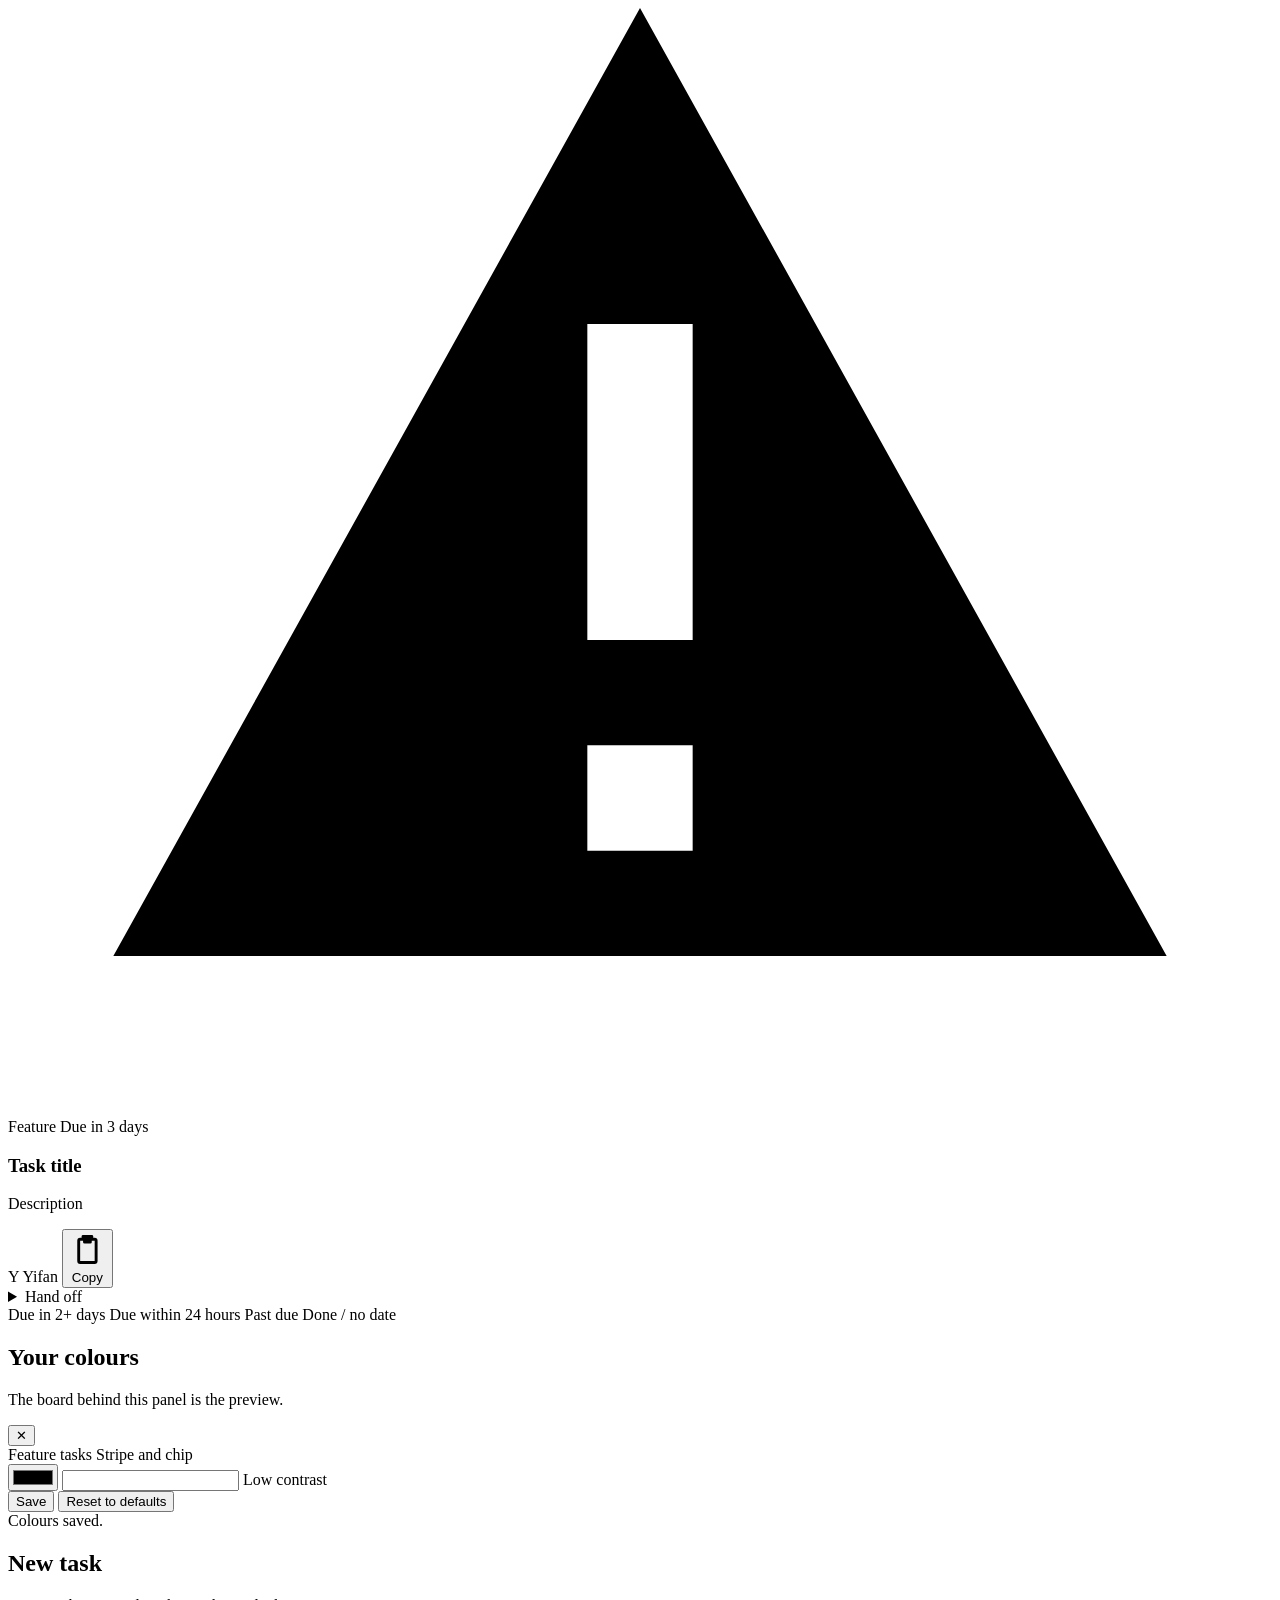
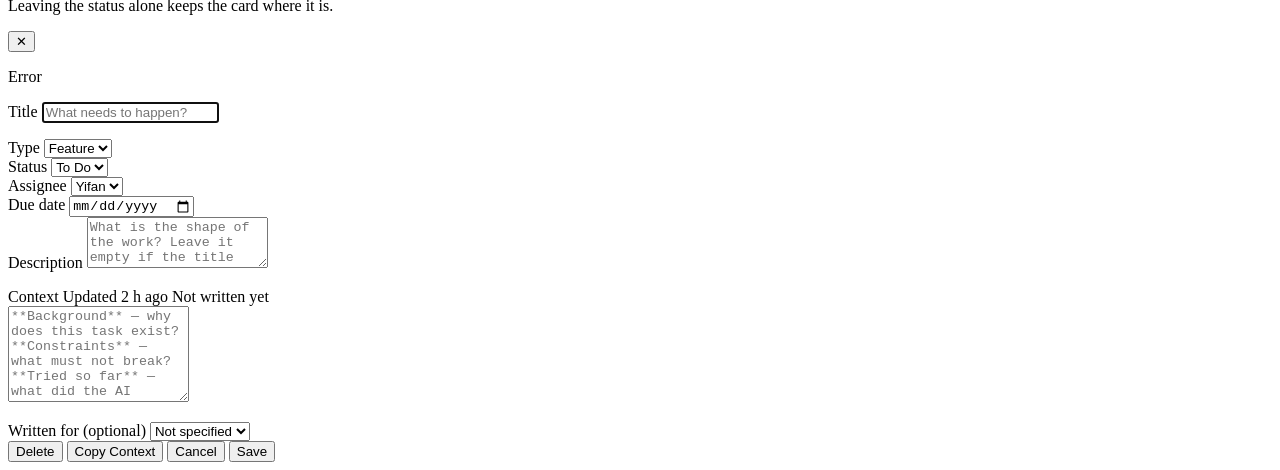
==== commit 8bfc9cca: "M10: copy-context button on the card and in the modal GET /tasks/{id}/context renders the task as Ma" ====
--- a/src/main/resources/templates/index.html
+++ b/src/main/resources/templates/index.html
@@ -70,6 +70,16 @@
                 <footer class="card-foot">
                     <span class="avatar" th:text="${card.initials}" th:attr="title=${card.assignee}">Y</span>
                     <span class="assignee" th:text="${card.assignee}">Yifan</span>
+
+                    <button type="button" class="copy-btn"
+                            th:attr="data-copy-url=@{/tasks/{id}/context(id=${card.id})},
+                                     aria-label=${'Copy context for ' + card.title},
+                                     title=${'Copy context for ' + card.title}">
+                        <svg class="copy-icon" viewBox="0 0 24 24" aria-hidden="true">
+                            <path d="M9 2h6a1 1 0 0 1 1 1v1h1a2 2 0 0 1 2 2v14a2 2 0 0 1-2 2H7a2 2 0 0 1-2-2V6a2 2 0 0 1 2-2h1V3a1 1 0 0 1 1-1zm0 4H7v14h10V6h-2v1a1 1 0 0 1-1 1H10a1 1 0 0 1-1-1V6z"/>
+                        </svg>
+                        <span>Copy</span>
+                    </button>
 
                     <details class="handoff">
                         <summary th:attr="aria-label=${'Hand off ' + card.title}">Hand off</summary>
@@ -224,6 +234,8 @@
                 <button type="submit" class="btn btn-danger" th:if="${modal == 'edit'}"
                         th:formaction="@{/tasks/{id}/delete(id=${taskId})}"
                         formnovalidate data-confirm-delete>Delete</button>
+                <button type="button" class="btn btn-ghost" th:if="${modal == 'edit'}"
+                        th:attr="data-copy-url=@{/tasks/{id}/context(id=${taskId})}">Copy Context</button>
                 <span class="spacer"></span>
                 <button type="button" class="btn btn-ghost" data-close-modal>Cancel</button>
                 <button type="submit" class="btn btn-primary">Save</button>
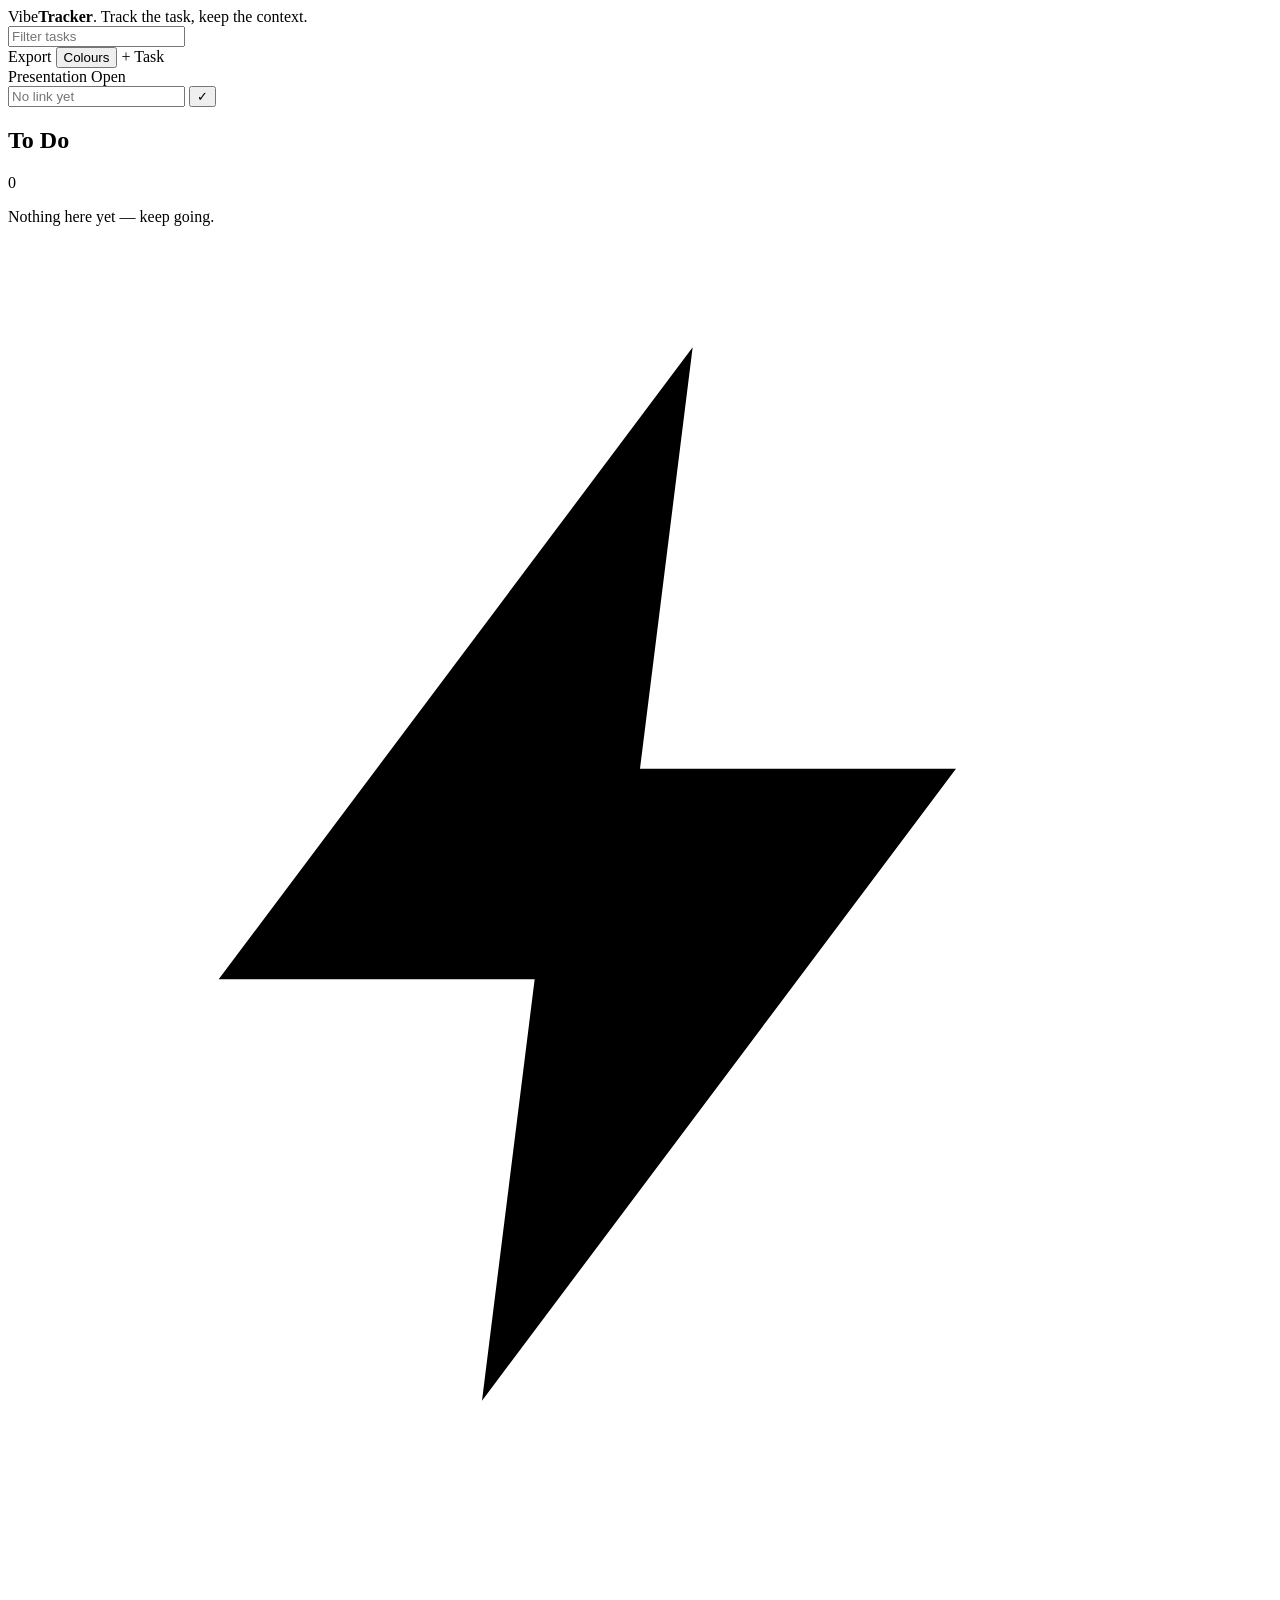
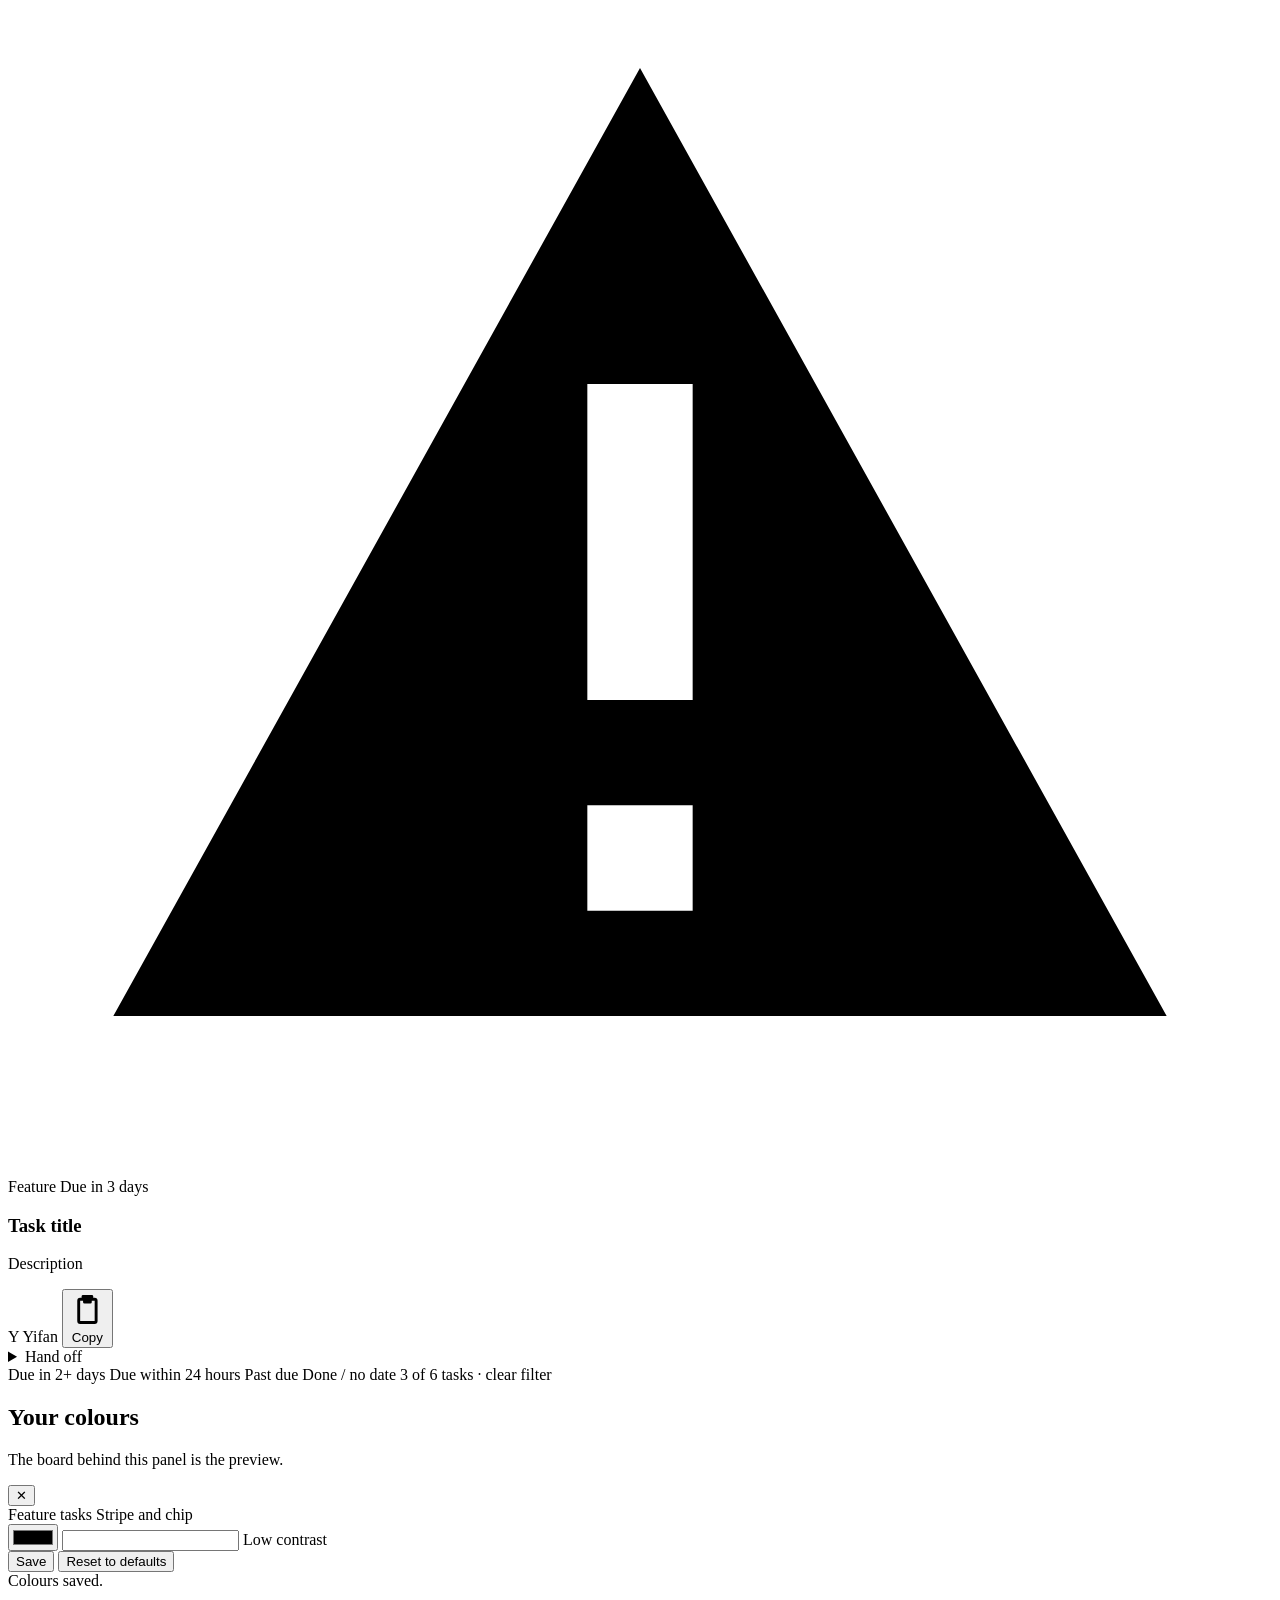
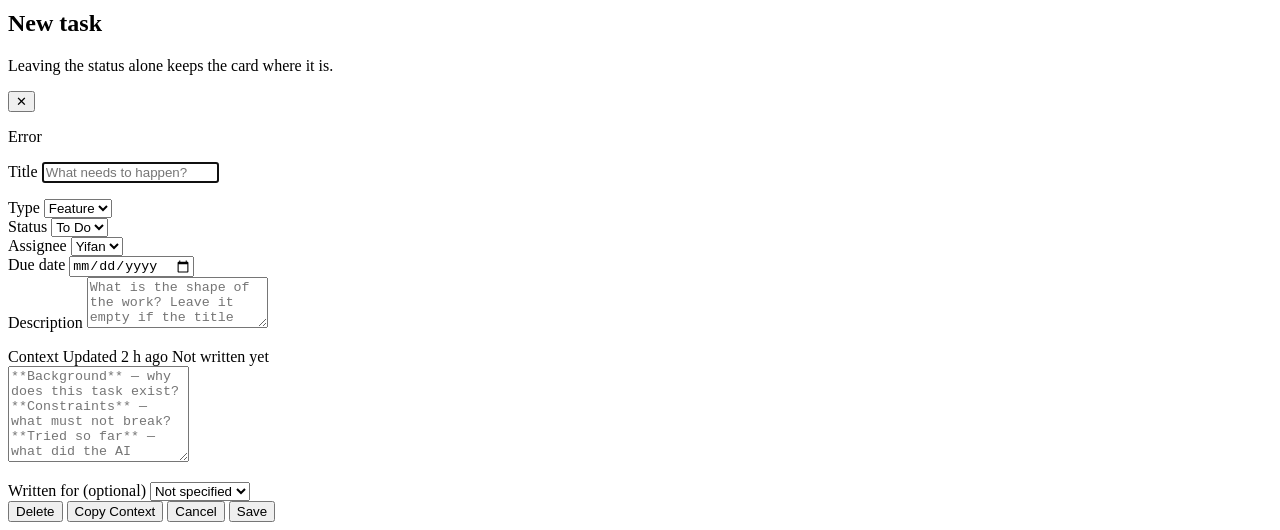
==== commit 590724e5: "M11: project-deliverables banner with four pinned slots Four fixed slots (Presentation, Demo, Report" ====
--- a/src/main/resources/templates/index.html
+++ b/src/main/resources/templates/index.html
@@ -23,6 +23,12 @@
     </div>
 
     <div class="topbar-actions">
+        <form class="search" method="get" th:action="@{/}" role="search">
+            <input type="search" name="q" th:value="${q}" placeholder="Filter tasks"
+                   aria-label="Filter tasks by title, description, context or assignee" autocomplete="off">
+        </form>
+        <a class="btn btn-ghost" th:href="@{/board.md}"
+           title="The board as Markdown — paste it into a status update">Export</a>
         <button type="button" class="btn btn-ghost" data-open-settings aria-haspopup="dialog">
             Colours
         </button>
@@ -30,6 +36,26 @@
     </div>
 </header>
 
+<!-- M11: the four deliverables, pinned above the board. -->
+<section class="anchor-bar" aria-label="Final deliverables">
+    <form class="anchor" th:each="a : ${anchors}"
+          th:action="@{/anchors/{key}(key=${a.key})}" method="post">
+        <div class="anchor-head">
+            <span class="anchor-dot" th:classappend="${a.filled} ? 'is-filled' : ''" aria-hidden="true"></span>
+            <label th:for="${'anchor-' + a.key}" th:text="${a.label}">Presentation</label>
+            <a class="anchor-open" th:if="${a.filled}" th:href="${a.url}" target="_blank" rel="noopener"
+               th:attr="aria-label=${'Open the ' + a.label + ' link'}">Open</a>
+        </div>
+        <div class="anchor-input">
+            <input type="url" th:id="${'anchor-' + a.key}" name="url" th:value="${a.url}"
+                   placeholder="No link yet" autocomplete="off" spellcheck="false"
+                   th:attr="aria-label=${a.label + ' link'}">
+            <button type="submit" class="anchor-save"
+                    th:attr="aria-label=${'Save the ' + a.label + ' link'}, title=${'Save the ' + a.label + ' link'}">&#10003;</button>
+        </div>
+    </form>
+</section>
+
 <main class="board" aria-label="Kanban board">
     <section class="column" th:each="col : ${columns}" th:attr="data-status=${col.id}">
         <header class="column-head">
@@ -38,7 +64,8 @@
         </header>
 
         <div class="cards">
-            <p class="empty" th:if="${col.empty}">Nothing here yet — keep going.</p>
+            <p class="empty" th:if="${col.empty}"
+               th:text="${filtering} ? 'No match in this column.' : 'Nothing here yet — keep going.'">Nothing here yet — keep going.</p>
 
             <article class="card"
                      th:each="card : ${col.tasks}"
@@ -101,6 +128,10 @@
     <span class="legend-item"><span class="legend-dot dot-warning"></span> Due within 24 hours</span>
     <span class="legend-item"><span class="legend-dot dot-overdue"></span> Past due</span>
     <span class="legend-item"><span class="legend-dot dot-neutral"></span> Done / no date</span>
+
+    <span class="legend-filter" th:if="${filtering}" th:with="counts=${visibleTasks + ' of ' + totalTasks + ' tasks'}">
+        <span th:text="${counts}">3 of 6 tasks</span> · <a th:href="@{/}">clear filter</a>
+    </span>
 </footer>
 
 <div class="scrim" data-scrim hidden></div>
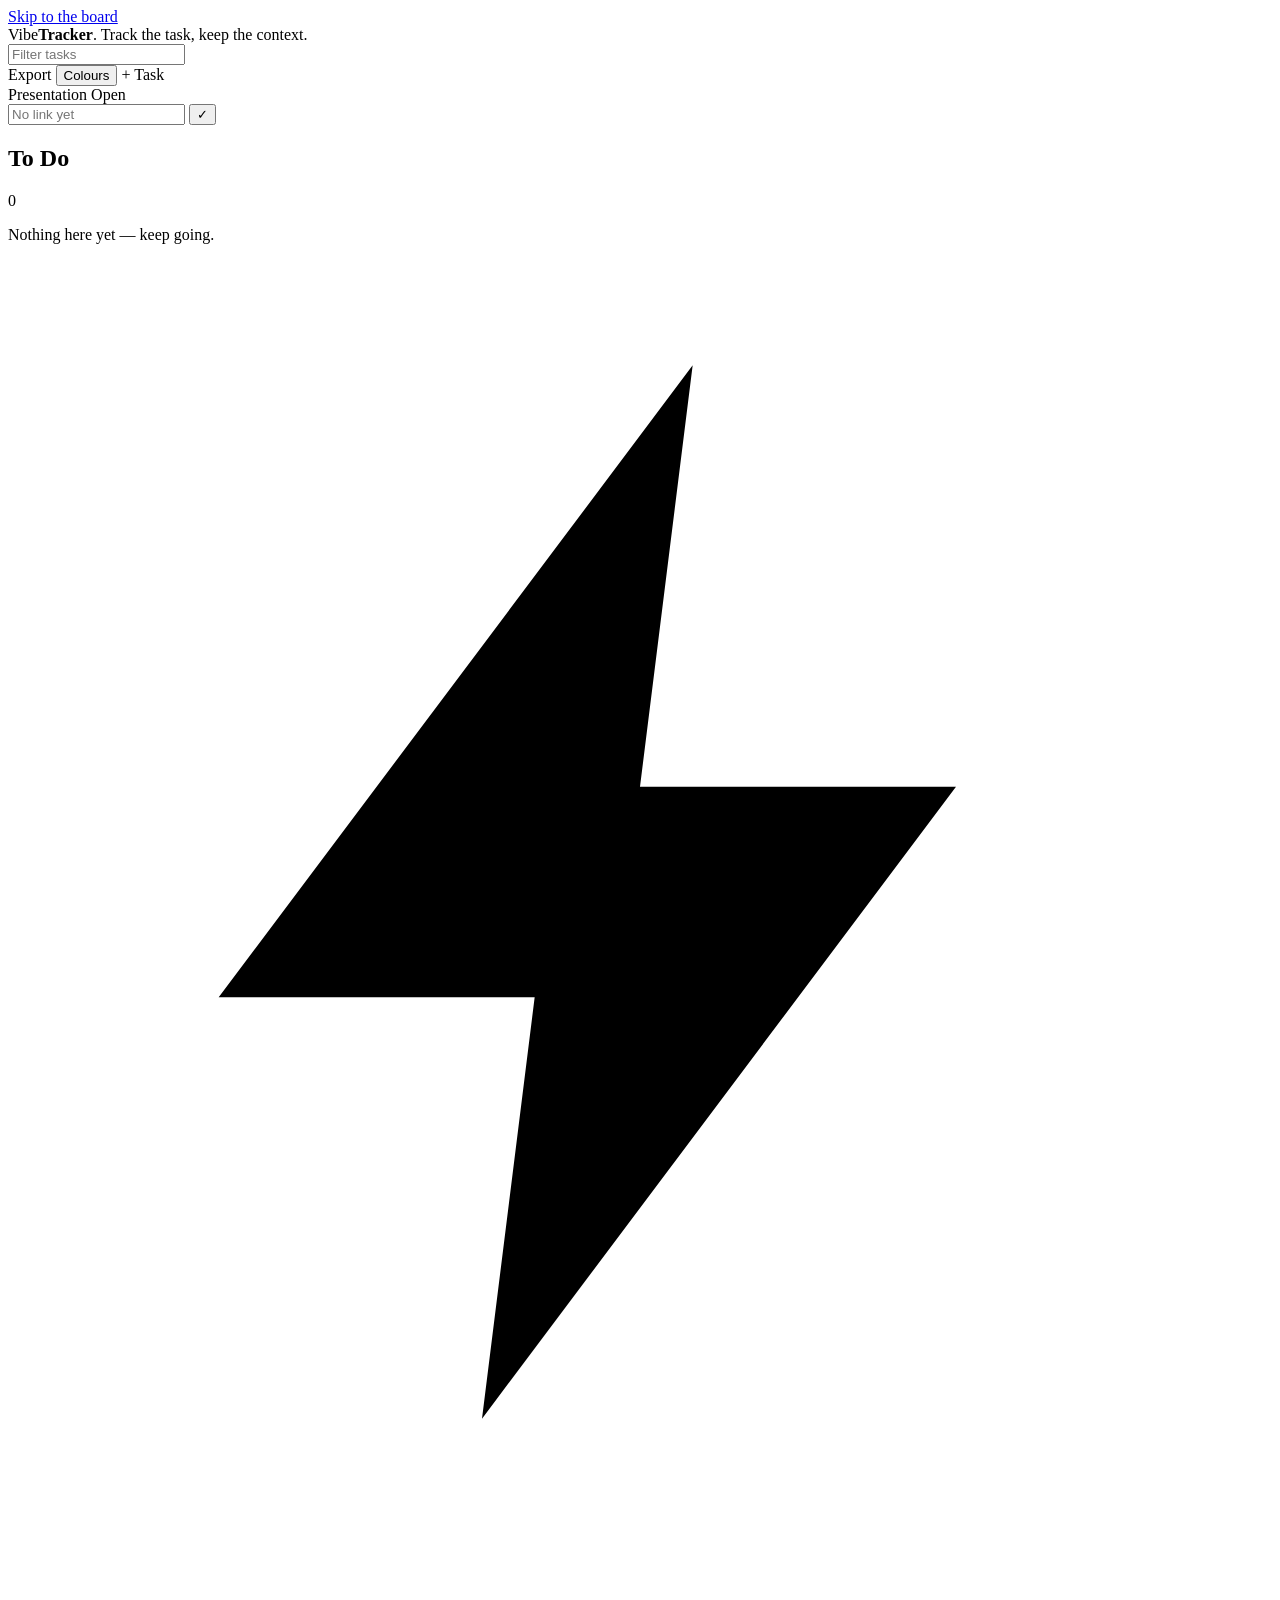
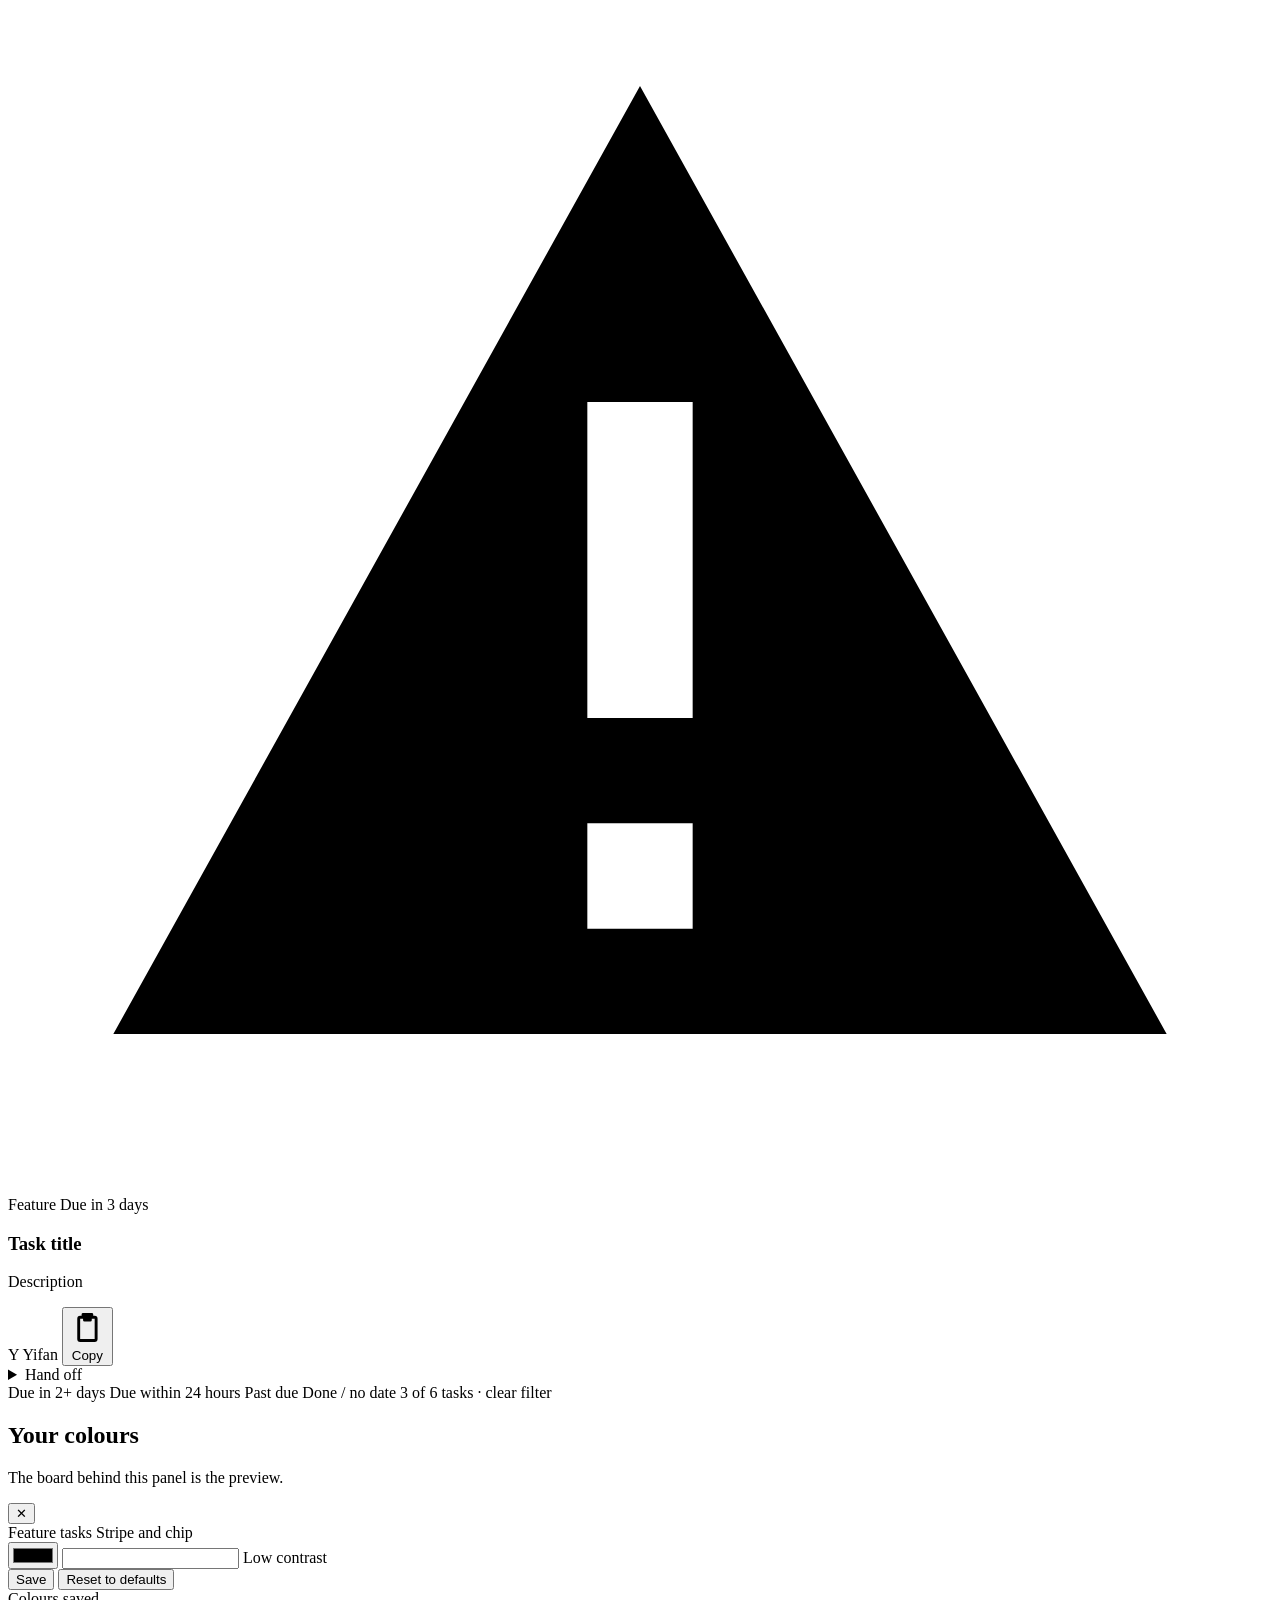
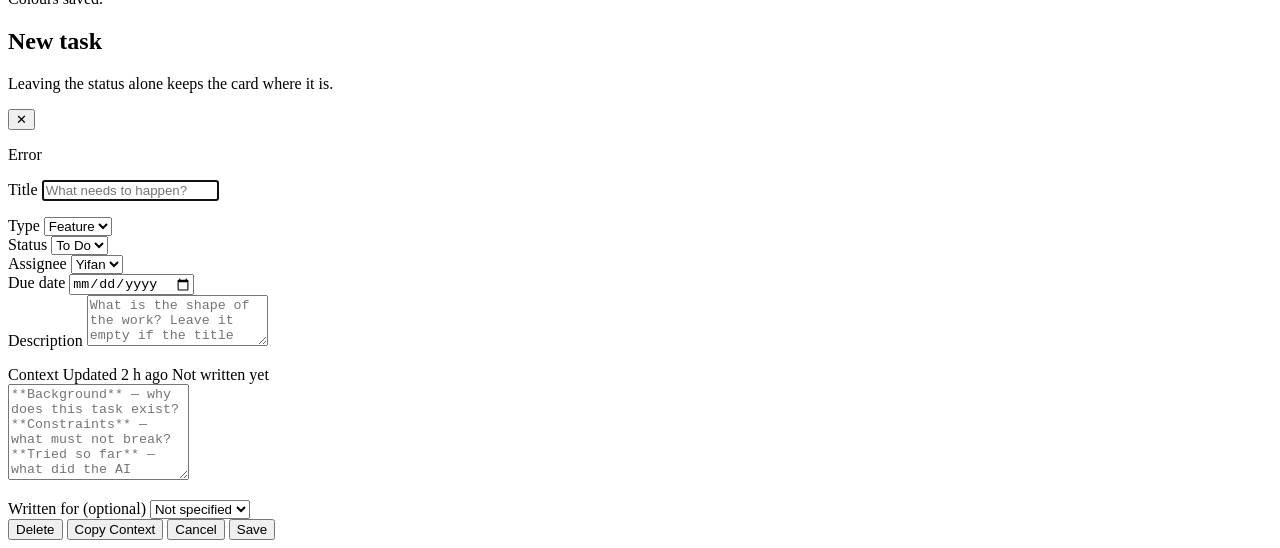
==== commit 554a3fd9: "M13: demo dataset, first-run guidance, and a deployable image Eight demo tasks (two per column, ever" ====
--- a/src/main/resources/templates/index.html
+++ b/src/main/resources/templates/index.html
@@ -15,6 +15,8 @@
     <style th:utext="${themeCss}"></style>
 </head>
 <body>
+
+<a class="skip-link" href="#board">Skip to the board</a>
 
 <header class="topbar">
     <div class="brand">
@@ -56,7 +58,17 @@
     </form>
 </section>
 
-<main class="board" aria-label="Kanban board">
+<!-- First-run orientation: the only explanation of the interaction model.
+     Dismissed once, remembered in localStorage (recognition over recall). -->
+<div class="hint-bar" data-hint hidden>
+    <span class="hint-text">
+        Drag a card to move it · click a card to edit · <strong>Copy</strong> turns it into a briefing for your AI
+    </span>
+    <span class="hint-keys"><kbd>/</kbd> filter <span aria-hidden="true">·</span> <kbd>n</kbd> new task</span>
+    <button type="button" class="hint-dismiss" data-dismiss-hint>Got it</button>
+</div>
+
+<main class="board" id="board" aria-label="Kanban board">
     <section class="column" th:each="col : ${columns}" th:attr="data-status=${col.id}">
         <header class="column-head">
             <h2 th:text="${col.label}">To Do</h2>
@@ -69,8 +81,11 @@
 
             <article class="card"
                      th:each="card : ${col.tasks}"
+                     draggable="true"
+                     title="Drag to move · click to edit"
+                     th:attr="data-task-id=${card.id}"
                      th:classappend="${'type-' + #strings.toLowerCase(card.type.name()) + ' is-' + card.dueState.cssClass}">
-                <a class="card-link" th:href="@{/(edit=${card.id})}"
+                <a class="card-link" th:href="@{/(edit=${card.id})}" draggable="false"
                    th:attr="aria-label=${'Edit ' + card.title}"></a>
 
                 <div class="card-meta">
@@ -174,7 +189,7 @@
     </form>
 </aside>
 
-<div class="toast" data-toast th:if="${toast}" th:text="${toast}">Colours saved.</div>
+<div class="toast" data-toast role="status" aria-live="polite" th:if="${toast}" th:text="${toast}">Colours saved.</div>
 
 <!-- ---------------------------------------------------------------- task modal (M5) -->
 <div class="modal-layer" th:if="${modal != null}">
